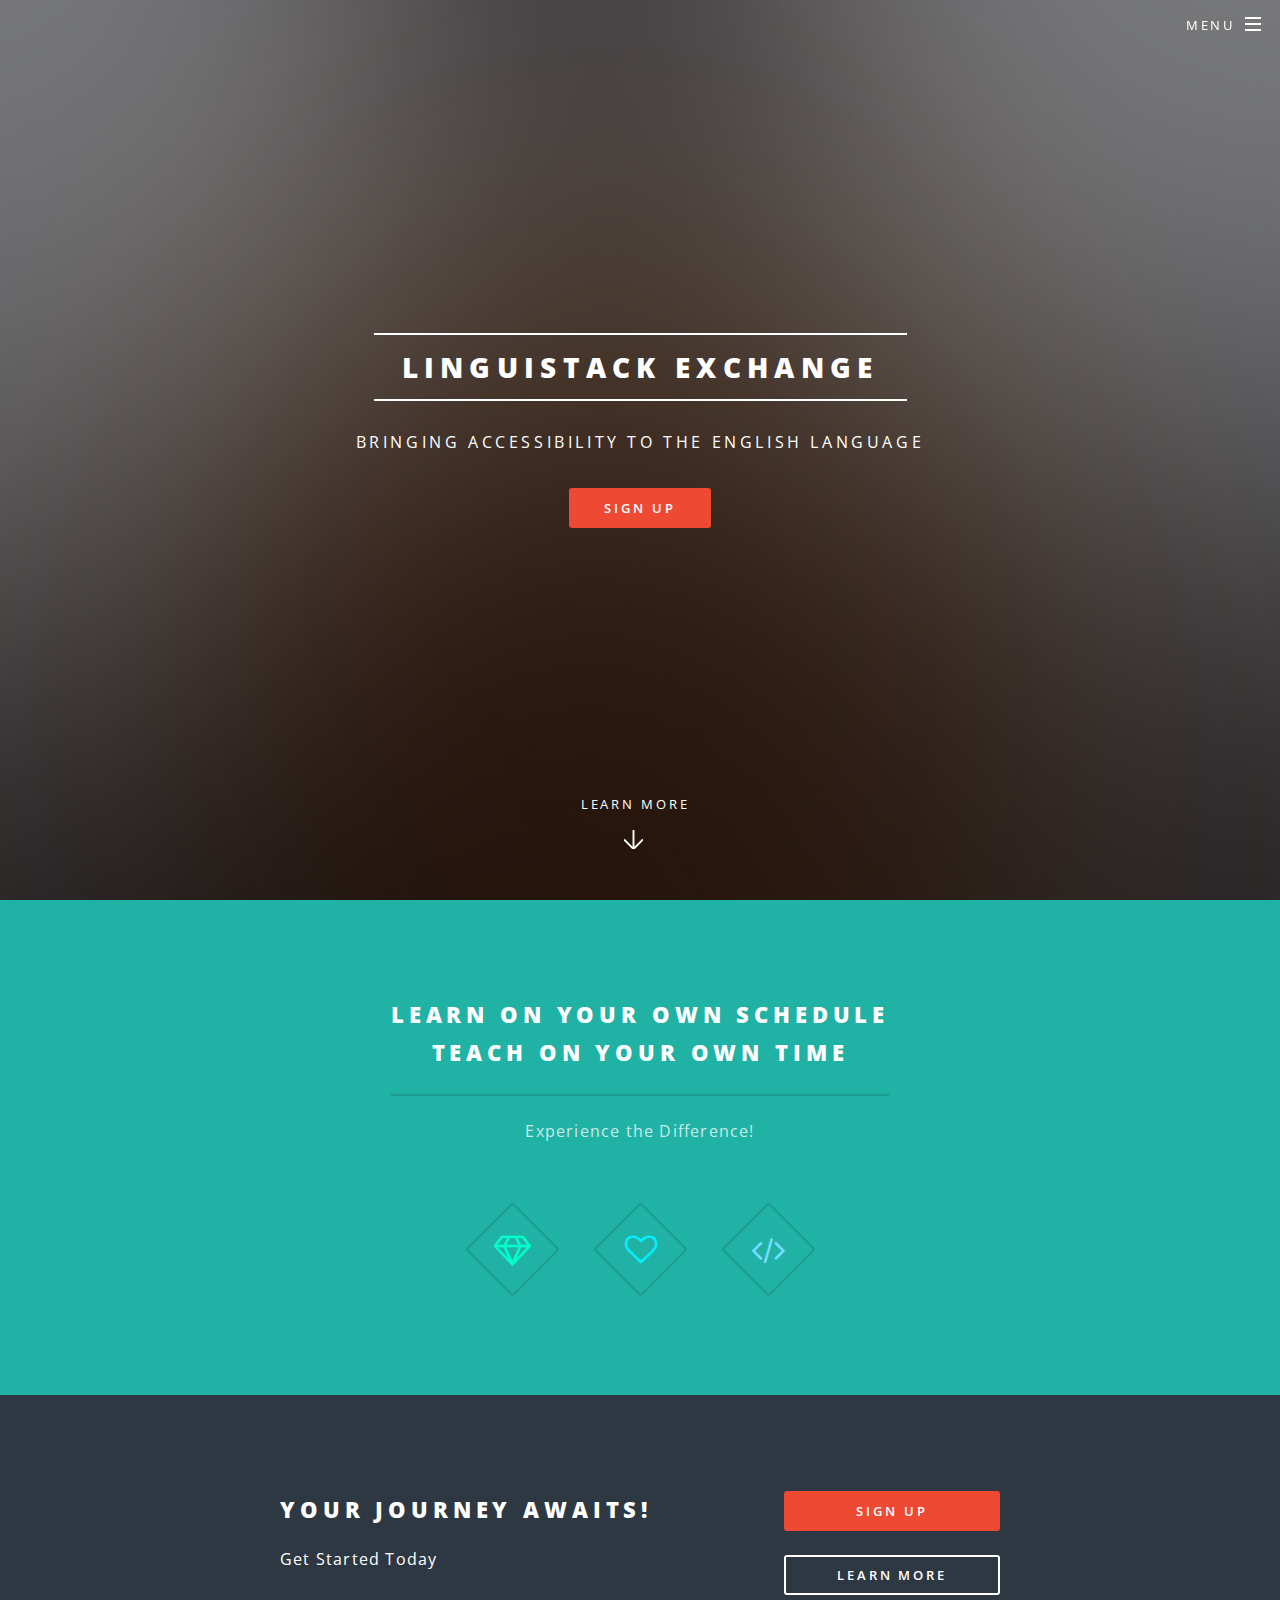
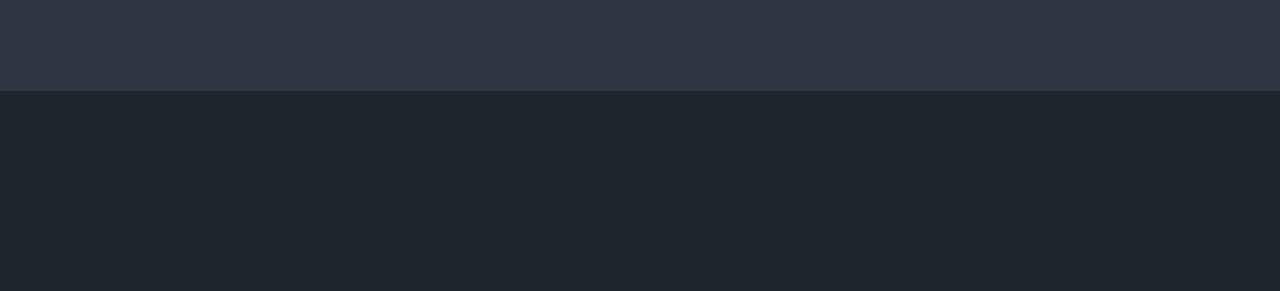
==== index.html @ 25d8481c "edits to pages and slogan added" ====
<!DOCTYPE HTML>
<!--
	Spectral by HTML5 UP
	html5up.net | @ajlkn
	Free for personal and commercial use under the CCA 3.0 license (html5up.net/license)
-->
<html>
	<head>
		<title>LinguiStack Exchange</title>
		<meta charset="utf-8" />
		<meta name="viewport" content="width=device-width, initial-scale=1" />
		<!--[if lte IE 8]><script src="assets/js/ie/html5shiv.js"></script><![endif]-->
		<link rel="stylesheet" href="assets/css/main.css" />
		<!--[if lte IE 8]><link rel="stylesheet" href="assets/css/ie8.css" /><![endif]-->
		<!--[if lte IE 9]><link rel="stylesheet" href="assets/css/ie9.css" /><![endif]-->
	</head>
	<body class="landing">

		<!-- Page Wrapper -->
			<div id="page-wrapper">

				<!-- Header -->
					<header id="header" class="alt">
						<h1><a href="index.html">LinguiStack Exchange</a></h1>
						<nav id="nav">
							<ul>
								<li class="special">
									<a href="#menu" class="menuToggle"><span>Menu</span></a>
									<div id="menu">
										<ul>
											<li><a href="index.html">Home</a></li>
											<li><a href="generic.html">About Us</a></li>
											<li><a href="#">Sign Up</a></li>
											<li><a href="#">Log In</a></li>
										</ul>
									</div>
								</li>
							</ul>
						</nav>
					</header>

				<!-- Banner -->
					<section id="banner">
						<div class="inner">
							<h2>LinguiStack Exchange</h2>
							<p>Bringing Accessibility to the English Language</p>
							<ul class="actions">
								<li><a href="#" class="button special">Sign Up</a></li>
							</ul>
						</div>
						<a href="generic.html" class="more scrolly">Learn More</a>
					</section>

				<!-- One -->
					<section id="one" class="wrapper style1 special">
						<div class="inner">
							<header class="major">
								<h2>Learn On Your Own Schedule <br />
								Teach On Your Own Time</h2>
								<p>Experience the Difference!</p>
							</header>
							<ul class="icons major">
								<li><span class="icon fa-diamond major style1"><span class="label">Learn On Your Own Time</span></span></li>
								<li><span class="icon fa-heart-o major style2"><span class="label">Teach On Your Own Time</span></span></li>
								<li><span class="icon fa-code major style3"><span class="label">Name Your Price</span></span></li>
							</ul>
						</div>
					</section>

				<!-- Two -->
				<!--	<section id="two" class="wrapper alt style2">
						<section class="spotlight">
							<div class="image"><img src="images/pic01.jpg" alt="" /></div><div class="content">
								<h2>Magna primis lobortis<br />
								sed ullamcorper</h2>
								<p>Aliquam ut ex ut augue consectetur interdum. Donec hendrerit imperdiet. Mauris eleifend fringilla nullam aenean mi ligula.</p>
							</div>
						</section>
						<section class="spotlight">
							<div class="image"><img src="images/pic02.jpg" alt="" /></div><div class="content">
								<h2>Tortor dolore feugiat<br />
								elementum magna</h2>
								<p>Aliquam ut ex ut augue consectetur interdum. Donec hendrerit imperdiet. Mauris eleifend fringilla nullam aenean mi ligula.</p>
							</div>
						</section>
						<section class="spotlight">
							<div class="image"><img src="images/pic03.jpg" alt="" /></div><div class="content">
								<h2>Augue eleifend aliquet<br />
								sed condimentum</h2>
								<p>Aliquam ut ex ut augue consectetur interdum. Donec hendrerit imperdiet. Mauris eleifend fringilla nullam aenean mi ligula.</p>
							</div>
						</section>
					</section>

				<!-- Three
					<section id="three" class="wrapper style3 special">
						<div class="inner">
							<header class="major">
								<h2>Accumsan mus tortor nunc aliquet</h2>
								<p>Aliquam ut ex ut augue consectetur interdum. Donec amet imperdiet eleifend<br />
								fringilla tincidunt. Nullam dui leo Aenean mi ligula, rhoncus ullamcorper.</p>
							</header>
							<ul class="features">
								<li class="icon fa-paper-plane-o">
									<h3>Arcu accumsan</h3>
									<p>Augue consectetur sed interdum imperdiet et ipsum. Mauris lorem tincidunt nullam amet leo Aenean ligula consequat consequat.</p>
								</li>
								<li class="icon fa-laptop">
									<h3>Ac Augue Eget</h3>
									<p>Augue consectetur sed interdum imperdiet et ipsum. Mauris lorem tincidunt nullam amet leo Aenean ligula consequat consequat.</p>
								</li>
								<li class="icon fa-code">
									<h3>Mus Scelerisque</h3>
									<p>Augue consectetur sed interdum imperdiet et ipsum. Mauris lorem tincidunt nullam amet leo Aenean ligula consequat consequat.</p>
								</li>
								<li class="icon fa-headphones">
									<h3>Mauris Imperdiet</h3>
									<p>Augue consectetur sed interdum imperdiet et ipsum. Mauris lorem tincidunt nullam amet leo Aenean ligula consequat consequat.</p>
								</li>
								<li class="icon fa-heart-o">
									<h3>Aenean Primis</h3>
									<p>Augue consectetur sed interdum imperdiet et ipsum. Mauris lorem tincidunt nullam amet leo Aenean ligula consequat consequat.</p>
								</li>
								<li class="icon fa-flag-o">
									<h3>Tortor Ut</h3>
									<p>Augue consectetur sed interdum imperdiet et ipsum. Mauris lorem tincidunt nullam amet leo Aenean ligula consequat consequat.</p>
								</li>
							</ul>
						</div>
					</section>

				CTA -->
					<section id="cta" class="wrapper style4">
						<div class="inner">
							<header>
								<h2>Your Journey Awaits!</h2>
								<p>Get Started Today</p>
							</header>
							<ul class="actions vertical">
								<li><a href="#" class="button fit special">Sign Up</a></li>
								<li><a href="generic.html" class="button fit">Learn More</a></li>
							</ul>
						</div>
					</section>

				<!-- Footer -->
					<footer id="footer">
						<ul class="icons">
						</ul>
					</footer>

			</div>

		<!-- Scripts -->
			<script src="assets/js/jquery.min.js"></script>
			<script src="assets/js/jquery.scrollex.min.js"></script>
			<script src="assets/js/jquery.scrolly.min.js"></script>
			<script src="assets/js/skel.min.js"></script>
			<script src="assets/js/util.js"></script>
			<!--[if lte IE 8]><script src="assets/js/ie/respond.min.js"></script><![endif]-->
			<script src="assets/js/main.js"></script>

	</body>
</html>
---- assets/css/main.css ----
@import url(font-awesome.min.css);
@import url("http://fonts.googleapis.com/css?family=Open+Sans:400,400italic,600,600italic,800,800italic");

/*
	Spectral by HTML5 UP
	html5up.net | @ajlkn
	Free for personal and commercial use under the CCA 3.0 license (html5up.net/license)
*/

/* Reset */

	html, body, div, span, applet, object, iframe, h1, h2, h3, h4, h5, h6, p, blockquote, pre, a, abbr, acronym, address, big, cite, code, del, dfn, em, img, ins, kbd, q, s, samp, small, strike, strong, sub, sup, tt, var, b, u, i, center, dl, dt, dd, ol, ul, li, fieldset, form, label, legend, table, caption, tbody, tfoot, thead, tr, th, td, article, aside, canvas, details, embed, figure, figcaption, footer, header, hgroup, menu, nav, output, ruby, section, summary, time, mark, audio, video {
		margin: 0;
		padding: 0;
		border: 0;
		font-size: 100%;
		font: inherit;
		vertical-align: baseline;
	}

	article, aside, details, figcaption, figure, footer, header, hgroup, menu, nav, section {
		display: block;
	}

	body {
		line-height: 1;
	}

	ol, ul {
		list-style: none;
	}

	blockquote, q {
		quotes: none;
	}

	blockquote:before, blockquote:after, q:before, q:after {
		content: '';
		content: none;
	}

	table {
		border-collapse: collapse;
		border-spacing: 0;
	}

	body {
		-webkit-text-size-adjust: none;
	}

/* Box Model */

	*, *:before, *:after {
		-moz-box-sizing: border-box;
		-webkit-box-sizing: border-box;
		box-sizing: border-box;
	}

/* Grid */

	.row {
		border-bottom: solid 1px transparent;
		-moz-box-sizing: border-box;
		-webkit-box-sizing: border-box;
		box-sizing: border-box;
	}

	.row > * {
		float: left;
		-moz-box-sizing: border-box;
		-webkit-box-sizing: border-box;
		box-sizing: border-box;
	}

	.row:after, .row:before {
		content: '';
		display: block;
		clear: both;
		height: 0;
	}

	.row.uniform > * > :first-child {
		margin-top: 0;
	}

	.row.uniform > * > :last-child {
		margin-bottom: 0;
	}

	.row.\30 \25 > * {
		padding: 0 0 0 0em;
	}

	.row.\30 \25 {
		margin: 0 0 -1px 0em;
	}

	.row.uniform.\30 \25 > * {
		padding: 0em 0 0 0em;
	}

	.row.uniform.\30 \25 {
		margin: 0em 0 -1px 0em;
	}

	.row > * {
		padding: 0 0 0 1.5em;
	}

	.row {
		margin: 0 0 -1px -1.5em;
	}

	.row.uniform > * {
		padding: 1.5em 0 0 1.5em;
	}

	.row.uniform {
		margin: -1.5em 0 -1px -1.5em;
	}

	.row.\32 00\25 > * {
		padding: 0 0 0 3em;
	}

	.row.\32 00\25 {
		margin: 0 0 -1px -3em;
	}

	.row.uniform.\32 00\25 > * {
		padding: 3em 0 0 3em;
	}

	.row.uniform.\32 00\25 {
		margin: -3em 0 -1px -3em;
	}

	.row.\31 50\25 > * {
		padding: 0 0 0 2.25em;
	}

	.row.\31 50\25 {
		margin: 0 0 -1px -2.25em;
	}

	.row.uniform.\31 50\25 > * {
		padding: 2.25em 0 0 2.25em;
	}

	.row.uniform.\31 50\25 {
		margin: -2.25em 0 -1px -2.25em;
	}

	.row.\35 0\25 > * {
		padding: 0 0 0 0.75em;
	}

	.row.\35 0\25 {
		margin: 0 0 -1px -0.75em;
	}

	.row.uniform.\35 0\25 > * {
		padding: 0.75em 0 0 0.75em;
	}

	.row.uniform.\35 0\25 {
		margin: -0.75em 0 -1px -0.75em;
	}

	.row.\32 5\25 > * {
		padding: 0 0 0 0.375em;
	}

	.row.\32 5\25 {
		margin: 0 0 -1px -0.375em;
	}

	.row.uniform.\32 5\25 > * {
		padding: 0.375em 0 0 0.375em;
	}

	.row.uniform.\32 5\25 {
		margin: -0.375em 0 -1px -0.375em;
	}

	.\31 2u, .\31 2u\24 {
		width: 100%;
		clear: none;
		margin-left: 0;
	}

	.\31 1u, .\31 1u\24 {
		width: 91.6666666667%;
		clear: none;
		margin-left: 0;
	}

	.\31 0u, .\31 0u\24 {
		width: 83.3333333333%;
		clear: none;
		margin-left: 0;
	}

	.\39 u, .\39 u\24 {
		width: 75%;
		clear: none;
		margin-left: 0;
	}

	.\38 u, .\38 u\24 {
		width: 66.6666666667%;
		clear: none;
		margin-left: 0;
	}

	.\37 u, .\37 u\24 {
		width: 58.3333333333%;
		clear: none;
		margin-left: 0;
	}

	.\36 u, .\36 u\24 {
		width: 50%;
		clear: none;
		margin-left: 0;
	}

	.\35 u, .\35 u\24 {
		width: 41.6666666667%;
		clear: none;
		margin-left: 0;
	}

	.\34 u, .\34 u\24 {
		width: 33.3333333333%;
		clear: none;
		margin-left: 0;
	}

	.\33 u, .\33 u\24 {
		width: 25%;
		clear: none;
		margin-left: 0;
	}

	.\32 u, .\32 u\24 {
		width: 16.6666666667%;
		clear: none;
		margin-left: 0;
	}

	.\31 u, .\31 u\24 {
		width: 8.3333333333%;
		clear: none;
		margin-left: 0;
	}

	.\31 2u\24 + *,
	.\31 1u\24 + *,
	.\31 0u\24 + *,
	.\39 u\24 + *,
	.\38 u\24 + *,
	.\37 u\24 + *,
	.\36 u\24 + *,
	.\35 u\24 + *,
	.\34 u\24 + *,
	.\33 u\24 + *,
	.\32 u\24 + *,
	.\31 u\24 + * {
		clear: left;
	}

	.\-11u {
		margin-left: 91.66667%;
	}

	.\-10u {
		margin-left: 83.33333%;
	}

	.\-9u {
		margin-left: 75%;
	}

	.\-8u {
		margin-left: 66.66667%;
	}

	.\-7u {
		margin-left: 58.33333%;
	}

	.\-6u {
		margin-left: 50%;
	}

	.\-5u {
		margin-left: 41.66667%;
	}

	.\-4u {
		margin-left: 33.33333%;
	}

	.\-3u {
		margin-left: 25%;
	}

	.\-2u {
		margin-left: 16.66667%;
	}

	.\-1u {
		margin-left: 8.33333%;
	}

	@media screen and (max-width: 1680px) {

		.row > * {
			padding: 0 0 0 1.5em;
		}

		.row {
			margin: 0 0 -1px -1.5em;
		}

		.row.uniform > * {
			padding: 1.5em 0 0 1.5em;
		}

		.row.uniform {
			margin: -1.5em 0 -1px -1.5em;
		}

		.row.\32 00\25 > * {
			padding: 0 0 0 3em;
		}

		.row.\32 00\25 {
			margin: 0 0 -1px -3em;
		}

		.row.uniform.\32 00\25 > * {
			padding: 3em 0 0 3em;
		}

		.row.uniform.\32 00\25 {
			margin: -3em 0 -1px -3em;
		}

		.row.\31 50\25 > * {
			padding: 0 0 0 2.25em;
		}

		.row.\31 50\25 {
			margin: 0 0 -1px -2.25em;
		}

		.row.uniform.\31 50\25 > * {
			padding: 2.25em 0 0 2.25em;
		}

		.row.uniform.\31 50\25 {
			margin: -2.25em 0 -1px -2.25em;
		}

		.row.\35 0\25 > * {
			padding: 0 0 0 0.75em;
		}

		.row.\35 0\25 {
			margin: 0 0 -1px -0.75em;
		}

		.row.uniform.\35 0\25 > * {
			padding: 0.75em 0 0 0.75em;
		}

		.row.uniform.\35 0\25 {
			margin: -0.75em 0 -1px -0.75em;
		}

		.row.\32 5\25 > * {
			padding: 0 0 0 0.375em;
		}

		.row.\32 5\25 {
			margin: 0 0 -1px -0.375em;
		}

		.row.uniform.\32 5\25 > * {
			padding: 0.375em 0 0 0.375em;
		}

		.row.uniform.\32 5\25 {
			margin: -0.375em 0 -1px -0.375em;
		}

		.\31 2u\28xlarge\29, .\31 2u\24\28xlarge\29 {
			width: 100%;
			clear: none;
			margin-left: 0;
		}

		.\31 1u\28xlarge\29, .\31 1u\24\28xlarge\29 {
			width: 91.6666666667%;
			clear: none;
			margin-left: 0;
		}

		.\31 0u\28xlarge\29, .\31 0u\24\28xlarge\29 {
			width: 83.3333333333%;
			clear: none;
			margin-left: 0;
		}

		.\39 u\28xlarge\29, .\39 u\24\28xlarge\29 {
			width: 75%;
			clear: none;
			margin-left: 0;
		}

		.\38 u\28xlarge\29, .\38 u\24\28xlarge\29 {
			width: 66.6666666667%;
			clear: none;
			margin-left: 0;
		}

		.\37 u\28xlarge\29, .\37 u\24\28xlarge\29 {
			width: 58.3333333333%;
			clear: none;
			margin-left: 0;
		}

		.\36 u\28xlarge\29, .\36 u\24\28xlarge\29 {
			width: 50%;
			clear: none;
			margin-left: 0;
		}

		.\35 u\28xlarge\29, .\35 u\24\28xlarge\29 {
			width: 41.6666666667%;
			clear: none;
			margin-left: 0;
		}

		.\34 u\28xlarge\29, .\34 u\24\28xlarge\29 {
			width: 33.3333333333%;
			clear: none;
			margin-left: 0;
		}

		.\33 u\28xlarge\29, .\33 u\24\28xlarge\29 {
			width: 25%;
			clear: none;
			margin-left: 0;
		}

		.\32 u\28xlarge\29, .\32 u\24\28xlarge\29 {
			width: 16.6666666667%;
			clear: none;
			margin-left: 0;
		}

		.\31 u\28xlarge\29, .\31 u\24\28xlarge\29 {
			width: 8.3333333333%;
			clear: none;
			margin-left: 0;
		}

		.\31 2u\24\28xlarge\29 + *,
		.\31 1u\24\28xlarge\29 + *,
		.\31 0u\24\28xlarge\29 + *,
		.\39 u\24\28xlarge\29 + *,
		.\38 u\24\28xlarge\29 + *,
		.\37 u\24\28xlarge\29 + *,
		.\36 u\24\28xlarge\29 + *,
		.\35 u\24\28xlarge\29 + *,
		.\34 u\24\28xlarge\29 + *,
		.\33 u\24\28xlarge\29 + *,
		.\32 u\24\28xlarge\29 + *,
		.\31 u\24\28xlarge\29 + * {
			clear: left;
		}

		.\-11u\28xlarge\29 {
			margin-left: 91.66667%;
		}

		.\-10u\28xlarge\29 {
			margin-left: 83.33333%;
		}

		.\-9u\28xlarge\29 {
			margin-left: 75%;
		}

		.\-8u\28xlarge\29 {
			margin-left: 66.66667%;
		}

		.\-7u\28xlarge\29 {
			margin-left: 58.33333%;
		}

		.\-6u\28xlarge\29 {
			margin-left: 50%;
		}

		.\-5u\28xlarge\29 {
			margin-left: 41.66667%;
		}

		.\-4u\28xlarge\29 {
			margin-left: 33.33333%;
		}

		.\-3u\28xlarge\29 {
			margin-left: 25%;
		}

		.\-2u\28xlarge\29 {
			margin-left: 16.66667%;
		}

		.\-1u\28xlarge\29 {
			margin-left: 8.33333%;
		}

	}

	@media screen and (max-width: 1280px) {

		.row > * {
			padding: 0 0 0 1.5em;
		}

		.row {
			margin: 0 0 -1px -1.5em;
		}

		.row.uniform > * {
			padding: 1.5em 0 0 1.5em;
		}

		.row.uniform {
			margin: -1.5em 0 -1px -1.5em;
		}

		.row.\32 00\25 > * {
			padding: 0 0 0 3em;
		}

		.row.\32 00\25 {
			margin: 0 0 -1px -3em;
		}

		.row.uniform.\32 00\25 > * {
			padding: 3em 0 0 3em;
		}

		.row.uniform.\32 00\25 {
			margin: -3em 0 -1px -3em;
		}

		.row.\31 50\25 > * {
			padding: 0 0 0 2.25em;
		}

		.row.\31 50\25 {
			margin: 0 0 -1px -2.25em;
		}

		.row.uniform.\31 50\25 > * {
			padding: 2.25em 0 0 2.25em;
		}

		.row.uniform.\31 50\25 {
			margin: -2.25em 0 -1px -2.25em;
		}

		.row.\35 0\25 > * {
			padding: 0 0 0 0.75em;
		}

		.row.\35 0\25 {
			margin: 0 0 -1px -0.75em;
		}

		.row.uniform.\35 0\25 > * {
			padding: 0.75em 0 0 0.75em;
		}

		.row.uniform.\35 0\25 {
			margin: -0.75em 0 -1px -0.75em;
		}

		.row.\32 5\25 > * {
			padding: 0 0 0 0.375em;
		}

		.row.\32 5\25 {
			margin: 0 0 -1px -0.375em;
		}

		.row.uniform.\32 5\25 > * {
			padding: 0.375em 0 0 0.375em;
		}

		.row.uniform.\32 5\25 {
			margin: -0.375em 0 -1px -0.375em;
		}

		.\31 2u\28large\29, .\31 2u\24\28large\29 {
			width: 100%;
			clear: none;
			margin-left: 0;
		}

		.\31 1u\28large\29, .\31 1u\24\28large\29 {
			width: 91.6666666667%;
			clear: none;
			margin-left: 0;
		}

		.\31 0u\28large\29, .\31 0u\24\28large\29 {
			width: 83.3333333333%;
			clear: none;
			margin-left: 0;
		}

		.\39 u\28large\29, .\39 u\24\28large\29 {
			width: 75%;
			clear: none;
			margin-left: 0;
		}

		.\38 u\28large\29, .\38 u\24\28large\29 {
			width: 66.6666666667%;
			clear: none;
			margin-left: 0;
		}

		.\37 u\28large\29, .\37 u\24\28large\29 {
			width: 58.3333333333%;
			clear: none;
			margin-left: 0;
		}

		.\36 u\28large\29, .\36 u\24\28large\29 {
			width: 50%;
			clear: none;
			margin-left: 0;
		}

		.\35 u\28large\29, .\35 u\24\28large\29 {
			width: 41.6666666667%;
			clear: none;
			margin-left: 0;
		}

		.\34 u\28large\29, .\34 u\24\28large\29 {
			width: 33.3333333333%;
			clear: none;
			margin-left: 0;
		}

		.\33 u\28large\29, .\33 u\24\28large\29 {
			width: 25%;
			clear: none;
			margin-left: 0;
		}

		.\32 u\28large\29, .\32 u\24\28large\29 {
			width: 16.6666666667%;
			clear: none;
			margin-left: 0;
		}

		.\31 u\28large\29, .\31 u\24\28large\29 {
			width: 8.3333333333%;
			clear: none;
			margin-left: 0;
		}

		.\31 2u\24\28large\29 + *,
		.\31 1u\24\28large\29 + *,
		.\31 0u\24\28large\29 + *,
		.\39 u\24\28large\29 + *,
		.\38 u\24\28large\29 + *,
		.\37 u\24\28large\29 + *,
		.\36 u\24\28large\29 + *,
		.\35 u\24\28large\29 + *,
		.\34 u\24\28large\29 + *,
		.\33 u\24\28large\29 + *,
		.\32 u\24\28large\29 + *,
		.\31 u\24\28large\29 + * {
			clear: left;
		}

		.\-11u\28large\29 {
			margin-left: 91.66667%;
		}

		.\-10u\28large\29 {
			margin-left: 83.33333%;
		}

		.\-9u\28large\29 {
			margin-left: 75%;
		}

		.\-8u\28large\29 {
			margin-left: 66.66667%;
		}

		.\-7u\28large\29 {
			margin-left: 58.33333%;
		}

		.\-6u\28large\29 {
			margin-left: 50%;
		}

		.\-5u\28large\29 {
			margin-left: 41.66667%;
		}

		.\-4u\28large\29 {
			margin-left: 33.33333%;
		}

		.\-3u\28large\29 {
			margin-left: 25%;
		}

		.\-2u\28large\29 {
			margin-left: 16.66667%;
		}

		.\-1u\28large\29 {
			margin-left: 8.33333%;
		}

	}

	@media screen and (max-width: 980px) {

		.row > * {
			padding: 0 0 0 1.5em;
		}

		.row {
			margin: 0 0 -1px -1.5em;
		}

		.row.uniform > * {
			padding: 1.5em 0 0 1.5em;
		}

		.row.uniform {
			margin: -1.5em 0 -1px -1.5em;
		}

		.row.\32 00\25 > * {
			padding: 0 0 0 3em;
		}

		.row.\32 00\25 {
			margin: 0 0 -1px -3em;
		}

		.row.uniform.\32 00\25 > * {
			padding: 3em 0 0 3em;
		}

		.row.uniform.\32 00\25 {
			margin: -3em 0 -1px -3em;
		}

		.row.\31 50\25 > * {
			padding: 0 0 0 2.25em;
		}

		.row.\31 50\25 {
			margin: 0 0 -1px -2.25em;
		}

		.row.uniform.\31 50\25 > * {
			padding: 2.25em 0 0 2.25em;
		}

		.row.uniform.\31 50\25 {
			margin: -2.25em 0 -1px -2.25em;
		}

		.row.\35 0\25 > * {
			padding: 0 0 0 0.75em;
		}

		.row.\35 0\25 {
			margin: 0 0 -1px -0.75em;
		}

		.row.uniform.\35 0\25 > * {
			padding: 0.75em 0 0 0.75em;
		}

		.row.uniform.\35 0\25 {
			margin: -0.75em 0 -1px -0.75em;
		}

		.row.\32 5\25 > * {
			padding: 0 0 0 0.375em;
		}

		.row.\32 5\25 {
			margin: 0 0 -1px -0.375em;
		}

		.row.uniform.\32 5\25 > * {
			padding: 0.375em 0 0 0.375em;
		}

		.row.uniform.\32 5\25 {
			margin: -0.375em 0 -1px -0.375em;
		}

		.\31 2u\28medium\29, .\31 2u\24\28medium\29 {
			width: 100%;
			clear: none;
			margin-left: 0;
		}

		.\31 1u\28medium\29, .\31 1u\24\28medium\29 {
			width: 91.6666666667%;
			clear: none;
			margin-left: 0;
		}

		.\31 0u\28medium\29, .\31 0u\24\28medium\29 {
			width: 83.3333333333%;
			clear: none;
			margin-left: 0;
		}

		.\39 u\28medium\29, .\39 u\24\28medium\29 {
			width: 75%;
			clear: none;
			margin-left: 0;
		}

		.\38 u\28medium\29, .\38 u\24\28medium\29 {
			width: 66.6666666667%;
			clear: none;
			margin-left: 0;
		}

		.\37 u\28medium\29, .\37 u\24\28medium\29 {
			width: 58.3333333333%;
			clear: none;
			margin-left: 0;
		}

		.\36 u\28medium\29, .\36 u\24\28medium\29 {
			width: 50%;
			clear: none;
			margin-left: 0;
		}

		.\35 u\28medium\29, .\35 u\24\28medium\29 {
			width: 41.6666666667%;
			clear: none;
			margin-left: 0;
		}

		.\34 u\28medium\29, .\34 u\24\28medium\29 {
			width: 33.3333333333%;
			clear: none;
			margin-left: 0;
		}

		.\33 u\28medium\29, .\33 u\24\28medium\29 {
			width: 25%;
			clear: none;
			margin-left: 0;
		}

		.\32 u\28medium\29, .\32 u\24\28medium\29 {
			width: 16.6666666667%;
			clear: none;
			margin-left: 0;
		}

		.\31 u\28medium\29, .\31 u\24\28medium\29 {
			width: 8.3333333333%;
			clear: none;
			margin-left: 0;
		}

		.\31 2u\24\28medium\29 + *,
		.\31 1u\24\28medium\29 + *,
		.\31 0u\24\28medium\29 + *,
		.\39 u\24\28medium\29 + *,
		.\38 u\24\28medium\29 + *,
		.\37 u\24\28medium\29 + *,
		.\36 u\24\28medium\29 + *,
		.\35 u\24\28medium\29 + *,
		.\34 u\24\28medium\29 + *,
		.\33 u\24\28medium\29 + *,
		.\32 u\24\28medium\29 + *,
		.\31 u\24\28medium\29 + * {
			clear: left;
		}

		.\-11u\28medium\29 {
			margin-left: 91.66667%;
		}

		.\-10u\28medium\29 {
			margin-left: 83.33333%;
		}

		.\-9u\28medium\29 {
			margin-left: 75%;
		}

		.\-8u\28medium\29 {
			margin-left: 66.66667%;
		}

		.\-7u\28medium\29 {
			margin-left: 58.33333%;
		}

		.\-6u\28medium\29 {
			margin-left: 50%;
		}

		.\-5u\28medium\29 {
			margin-left: 41.66667%;
		}

		.\-4u\28medium\29 {
			margin-left: 33.33333%;
		}

		.\-3u\28medium\29 {
			margin-left: 25%;
		}

		.\-2u\28medium\29 {
			margin-left: 16.66667%;
		}

		.\-1u\28medium\29 {
			margin-left: 8.33333%;
		}

	}

	@media screen and (max-width: 736px) {

		.row > * {
			padding: 0 0 0 1.5em;
		}

		.row {
			margin: 0 0 -1px -1.5em;
		}

		.row.uniform > * {
			padding: 1.5em 0 0 1.5em;
		}

		.row.uniform {
			margin: -1.5em 0 -1px -1.5em;
		}

		.row.\32 00\25 > * {
			padding: 0 0 0 3em;
		}

		.row.\32 00\25 {
			margin: 0 0 -1px -3em;
		}

		.row.uniform.\32 00\25 > * {
			padding: 3em 0 0 3em;
		}

		.row.uniform.\32 00\25 {
			margin: -3em 0 -1px -3em;
		}

		.row.\31 50\25 > * {
			padding: 0 0 0 2.25em;
		}

		.row.\31 50\25 {
			margin: 0 0 -1px -2.25em;
		}

		.row.uniform.\31 50\25 > * {
			padding: 2.25em 0 0 2.25em;
		}

		.row.uniform.\31 50\25 {
			margin: -2.25em 0 -1px -2.25em;
		}

		.row.\35 0\25 > * {
			padding: 0 0 0 0.75em;
		}

		.row.\35 0\25 {
			margin: 0 0 -1px -0.75em;
		}

		.row.uniform.\35 0\25 > * {
			padding: 0.75em 0 0 0.75em;
		}

		.row.uniform.\35 0\25 {
			margin: -0.75em 0 -1px -0.75em;
		}

		.row.\32 5\25 > * {
			padding: 0 0 0 0.375em;
		}

		.row.\32 5\25 {
			margin: 0 0 -1px -0.375em;
		}

		.row.uniform.\32 5\25 > * {
			padding: 0.375em 0 0 0.375em;
		}

		.row.uniform.\32 5\25 {
			margin: -0.375em 0 -1px -0.375em;
		}

		.\31 2u\28small\29, .\31 2u\24\28small\29 {
			width: 100%;
			clear: none;
			margin-left: 0;
		}

		.\31 1u\28small\29, .\31 1u\24\28small\29 {
			width: 91.6666666667%;
			clear: none;
			margin-left: 0;
		}

		.\31 0u\28small\29, .\31 0u\24\28small\29 {
			width: 83.3333333333%;
			clear: none;
			margin-left: 0;
		}

		.\39 u\28small\29, .\39 u\24\28small\29 {
			width: 75%;
			clear: none;
			margin-left: 0;
		}

		.\38 u\28small\29, .\38 u\24\28small\29 {
			width: 66.6666666667%;
			clear: none;
			margin-left: 0;
		}

		.\37 u\28small\29, .\37 u\24\28small\29 {
			width: 58.3333333333%;
			clear: none;
			margin-left: 0;
		}

		.\36 u\28small\29, .\36 u\24\28small\29 {
			width: 50%;
			clear: none;
			margin-left: 0;
		}

		.\35 u\28small\29, .\35 u\24\28small\29 {
			width: 41.6666666667%;
			clear: none;
			margin-left: 0;
		}

		.\34 u\28small\29, .\34 u\24\28small\29 {
			width: 33.3333333333%;
			clear: none;
			margin-left: 0;
		}

		.\33 u\28small\29, .\33 u\24\28small\29 {
			width: 25%;
			clear: none;
			margin-left: 0;
		}

		.\32 u\28small\29, .\32 u\24\28small\29 {
			width: 16.6666666667%;
			clear: none;
			margin-left: 0;
		}

		.\31 u\28small\29, .\31 u\24\28small\29 {
			width: 8.3333333333%;
			clear: none;
			margin-left: 0;
		}

		.\31 2u\24\28small\29 + *,
		.\31 1u\24\28small\29 + *,
		.\31 0u\24\28small\29 + *,
		.\39 u\24\28small\29 + *,
		.\38 u\24\28small\29 + *,
		.\37 u\24\28small\29 + *,
		.\36 u\24\28small\29 + *,
		.\35 u\24\28small\29 + *,
		.\34 u\24\28small\29 + *,
		.\33 u\24\28small\29 + *,
		.\32 u\24\28small\29 + *,
		.\31 u\24\28small\29 + * {
			clear: left;
		}

		.\-11u\28small\29 {
			margin-left: 91.66667%;
		}

		.\-10u\28small\29 {
			margin-left: 83.33333%;
		}

		.\-9u\28small\29 {
			margin-left: 75%;
		}

		.\-8u\28small\29 {
			margin-left: 66.66667%;
		}

		.\-7u\28small\29 {
			margin-left: 58.33333%;
		}

		.\-6u\28small\29 {
			margin-left: 50%;
		}

		.\-5u\28small\29 {
			margin-left: 41.66667%;
		}

		.\-4u\28small\29 {
			margin-left: 33.33333%;
		}

		.\-3u\28small\29 {
			margin-left: 25%;
		}

		.\-2u\28small\29 {
			margin-left: 16.66667%;
		}

		.\-1u\28small\29 {
			margin-left: 8.33333%;
		}

	}

	@media screen and (max-width: 480px) {

		.row > * {
			padding: 0 0 0 1.5em;
		}

		.row {
			margin: 0 0 -1px -1.5em;
		}

		.row.uniform > * {
			padding: 1.5em 0 0 1.5em;
		}

		.row.uniform {
			margin: -1.5em 0 -1px -1.5em;
		}

		.row.\32 00\25 > * {
			padding: 0 0 0 3em;
		}

		.row.\32 00\25 {
			margin: 0 0 -1px -3em;
		}

		.row.uniform.\32 00\25 > * {
			padding: 3em 0 0 3em;
		}

		.row.uniform.\32 00\25 {
			margin: -3em 0 -1px -3em;
		}

		.row.\31 50\25 > * {
			padding: 0 0 0 2.25em;
		}

		.row.\31 50\25 {
			margin: 0 0 -1px -2.25em;
		}

		.row.uniform.\31 50\25 > * {
			padding: 2.25em 0 0 2.25em;
		}

		.row.uniform.\31 50\25 {
			margin: -2.25em 0 -1px -2.25em;
		}

		.row.\35 0\25 > * {
			padding: 0 0 0 0.75em;
		}

		.row.\35 0\25 {
			margin: 0 0 -1px -0.75em;
		}

		.row.uniform.\35 0\25 > * {
			padding: 0.75em 0 0 0.75em;
		}

		.row.uniform.\35 0\25 {
			margin: -0.75em 0 -1px -0.75em;
		}

		.row.\32 5\25 > * {
			padding: 0 0 0 0.375em;
		}

		.row.\32 5\25 {
			margin: 0 0 -1px -0.375em;
		}

		.row.uniform.\32 5\25 > * {
			padding: 0.375em 0 0 0.375em;
		}

		.row.uniform.\32 5\25 {
			margin: -0.375em 0 -1px -0.375em;
		}

		.\31 2u\28xsmall\29, .\31 2u\24\28xsmall\29 {
			width: 100%;
			clear: none;
			margin-left: 0;
		}

		.\31 1u\28xsmall\29, .\31 1u\24\28xsmall\29 {
			width: 91.6666666667%;
			clear: none;
			margin-left: 0;
		}

		.\31 0u\28xsmall\29, .\31 0u\24\28xsmall\29 {
			width: 83.3333333333%;
			clear: none;
			margin-left: 0;
		}

		.\39 u\28xsmall\29, .\39 u\24\28xsmall\29 {
			width: 75%;
			clear: none;
			margin-left: 0;
		}

		.\38 u\28xsmall\29, .\38 u\24\28xsmall\29 {
			width: 66.6666666667%;
			clear: none;
			margin-left: 0;
		}

		.\37 u\28xsmall\29, .\37 u\24\28xsmall\29 {
			width: 58.3333333333%;
			clear: none;
			margin-left: 0;
		}

		.\36 u\28xsmall\29, .\36 u\24\28xsmall\29 {
			width: 50%;
			clear: none;
			margin-left: 0;
		}

		.\35 u\28xsmall\29, .\35 u\24\28xsmall\29 {
			width: 41.6666666667%;
			clear: none;
			margin-left: 0;
		}

		.\34 u\28xsmall\29, .\34 u\24\28xsmall\29 {
			width: 33.3333333333%;
			clear: none;
			margin-left: 0;
		}

		.\33 u\28xsmall\29, .\33 u\24\28xsmall\29 {
			width: 25%;
			clear: none;
			margin-left: 0;
		}

		.\32 u\28xsmall\29, .\32 u\24\28xsmall\29 {
			width: 16.6666666667%;
			clear: none;
			margin-left: 0;
		}

		.\31 u\28xsmall\29, .\31 u\24\28xsmall\29 {
			width: 8.3333333333%;
			clear: none;
			margin-left: 0;
		}

		.\31 2u\24\28xsmall\29 + *,
		.\31 1u\24\28xsmall\29 + *,
		.\31 0u\24\28xsmall\29 + *,
		.\39 u\24\28xsmall\29 + *,
		.\38 u\24\28xsmall\29 + *,
		.\37 u\24\28xsmall\29 + *,
		.\36 u\24\28xsmall\29 + *,
		.\35 u\24\28xsmall\29 + *,
		.\34 u\24\28xsmall\29 + *,
		.\33 u\24\28xsmall\29 + *,
		.\32 u\24\28xsmall\29 + *,
		.\31 u\24\28xsmall\29 + * {
			clear: left;
		}

		.\-11u\28xsmall\29 {
			margin-left: 91.66667%;
		}

		.\-10u\28xsmall\29 {
			margin-left: 83.33333%;
		}

		.\-9u\28xsmall\29 {
			margin-left: 75%;
		}

		.\-8u\28xsmall\29 {
			margin-left: 66.66667%;
		}

		.\-7u\28xsmall\29 {
			margin-left: 58.33333%;
		}

		.\-6u\28xsmall\29 {
			margin-left: 50%;
		}

		.\-5u\28xsmall\29 {
			margin-left: 41.66667%;
		}

		.\-4u\28xsmall\29 {
			margin-left: 33.33333%;
		}

		.\-3u\28xsmall\29 {
			margin-left: 25%;
		}

		.\-2u\28xsmall\29 {
			margin-left: 16.66667%;
		}

		.\-1u\28xsmall\29 {
			margin-left: 8.33333%;
		}

	}

/* Basic */

	@-ms-viewport {
		width: device-width;
	}

	body {
		background: #2e3842;
	}

		body.is-loading *, body.is-loading *:before, body.is-loading *:after {
			-moz-animation: none !important;
			-webkit-animation: none !important;
			-ms-animation: none !important;
			animation: none !important;
			-moz-transition: none !important;
			-webkit-transition: none !important;
			-ms-transition: none !important;
			transition: none !important;
		}

	body, input, select, textarea {
		color: #fff;
		font-family: "Open Sans", Helvetica, sans-serif;
		font-size: 15pt;
		font-weight: 400;
		letter-spacing: 0.075em;
		line-height: 1.65em;
	}

		@media screen and (max-width: 1680px) {

			body, input, select, textarea {
				font-size: 13pt;
			}

		}

		@media screen and (max-width: 1280px) {

			body, input, select, textarea {
				font-size: 12pt;
			}

		}

		@media screen and (max-width: 736px) {

			body, input, select, textarea {
				font-size: 11pt;
				letter-spacing: 0.0375em;
			}

		}

	a {
		-moz-transition: color 0.2s ease, border-bottom-color 0.2s ease;
		-webkit-transition: color 0.2s ease, border-bottom-color 0.2s ease;
		-ms-transition: color 0.2s ease, border-bottom-color 0.2s ease;
		transition: color 0.2s ease, border-bottom-color 0.2s ease;
		border-bottom: dotted 1px;
		color: inherit;
		text-decoration: none;
	}

		a:hover {
			border-bottom-color: transparent;
		}

	strong, b {
		color: #fff;
		font-weight: 600;
	}

	em, i {
		font-style: italic;
	}

	p {
		margin: 0 0 2em 0;
	}

	h1, h2, h3, h4, h5, h6 {
		color: #fff;
		font-weight: 800;
		letter-spacing: 0.225em;
		line-height: 1em;
		margin: 0 0 1em 0;
		text-transform: uppercase;
	}

		h1 a, h2 a, h3 a, h4 a, h5 a, h6 a {
			color: inherit;
			text-decoration: none;
		}

	h2 {
		font-size: 1.35em;
		line-height: 1.75em;
	}

		@media screen and (max-width: 736px) {

			h2 {
				font-size: 1.1em;
				line-height: 1.65em;
			}

		}

	h3 {
		font-size: 1.15em;
		line-height: 1.75em;
	}

		@media screen and (max-width: 736px) {

			h3 {
				font-size: 1em;
				line-height: 1.65em;
			}

		}

	h4 {
		font-size: 1em;
		line-height: 1.5em;
	}

	h5 {
		font-size: 0.8em;
		line-height: 1.5em;
	}

	h6 {
		font-size: 0.7em;
		line-height: 1.5em;
	}

	sub {
		font-size: 0.8em;
		position: relative;
		top: 0.5em;
	}

	sup {
		font-size: 0.8em;
		position: relative;
		top: -0.5em;
	}

	hr {
		border: 0;
		border-bottom: solid 2px #fff;
		margin: 3em 0;
	}

		hr.major {
			margin: 4.5em 0;
		}

	blockquote {
		border-left: solid 4px #fff;
		font-style: italic;
		margin: 0 0 2em 0;
		padding: 0.5em 0 0.5em 2em;
	}

	code {
		background: rgba(144, 144, 144, 0.25);
		border-radius: 3px;
		font-family: "Courier New", monospace;
		font-size: 0.9em;
		letter-spacing: 0;
		margin: 0 0.25em;
		padding: 0.25em 0.65em;
	}

	pre {
		-webkit-overflow-scrolling: touch;
		font-family: "Courier New", monospace;
		font-size: 0.9em;
		margin: 0 0 2em 0;
	}

		pre code {
			display: block;
			line-height: 1.75em;
			padding: 1em 1.5em;
			overflow-x: auto;
		}

	.align-left {
		text-align: left;
	}

	.align-center {
		text-align: center;
	}

	.align-right {
		text-align: right;
	}

/* Section/Article */

	section.special, article.special {
		text-align: center;
	}

	header p {
		color: rgba(255, 255, 255, 0.5);
		position: relative;
		top: -0.25em;
	}

	header h3 + p {
		font-size: 1.1em;
	}

	header h4 + p,
	header h5 + p,
	header h6 + p {
		font-size: 0.9em;
	}

	header.major {
		margin: 0 0 3.5em 0;
	}

		header.major h2, header.major h3, header.major h4, header.major h5, header.major h6 {
			border-bottom: solid 2px #fff;
			display: inline-block;
			padding-bottom: 1em;
			position: relative;
		}

			header.major h2:after, header.major h3:after, header.major h4:after, header.major h5:after, header.major h6:after {
				content: '';
				display: block;
				height: 1px;
			}

		header.major p {
			color: #fff;
			top: 0;
		}

		@media screen and (max-width: 736px) {

			header.major {
				margin: 0 0 2em 0;
			}

		}

	@media screen and (max-width: 980px) {

		header br {
			display: none;
		}

	}

/* Form */

	form {
		margin: 0 0 2em 0;
	}

	label {
		color: #fff;
		display: block;
		font-size: 0.9em;
		font-weight: 600;
		margin: 0 0 1em 0;
	}

	input[type="text"],
	input[type="password"],
	input[type="email"],
	select,
	textarea {
		-moz-appearance: none;
		-webkit-appearance: none;
		-ms-appearance: none;
		appearance: none;
		background: rgba(144, 144, 144, 0.25);
		border-radius: 3px;
		border: none;
		color: inherit;
		display: block;
		outline: 0;
		padding: 0 1em;
		text-decoration: none;
		width: 100%;
	}

		input[type="text"]:invalid,
		input[type="password"]:invalid,
		input[type="email"]:invalid,
		select:invalid,
		textarea:invalid {
			box-shadow: none;
		}

		input[type="text"]:focus,
		input[type="password"]:focus,
		input[type="email"]:focus,
		select:focus,
		textarea:focus {
			box-shadow: 0 0 0 2px #21b2a6;
		}

	.select-wrapper {
		text-decoration: none;
		display: block;
		position: relative;
	}

		.select-wrapper:before {
			-moz-osx-font-smoothing: grayscale;
			-webkit-font-smoothing: antialiased;
			font-family: FontAwesome;
			font-style: normal;
			font-weight: normal;
			text-transform: none !important;
		}

		.select-wrapper:before {
			-moz-pointer-events: none;
			-webkit-pointer-events: none;
			-ms-pointer-events: none;
			pointer-events: none;
			color: #fff;
			content: '\f078';
			display: block;
			height: 2.75em;
			line-height: 2.75em;
			position: absolute;
			right: 0;
			text-align: center;
			top: 0;
			width: 2.75em;
		}

		.select-wrapper select::-ms-expand {
			display: none;
		}

	input[type="text"],
	input[type="password"],
	input[type="email"],
	select {
		height: 2.75em;
	}

	textarea {
		padding: 0.75em 1em;
	}

	input[type="checkbox"],
	input[type="radio"] {
		-moz-appearance: none;
		-webkit-appearance: none;
		-ms-appearance: none;
		appearance: none;
		display: block;
		float: left;
		margin-right: -2em;
		opacity: 0;
		width: 1em;
		z-index: -1;
	}

		input[type="checkbox"] + label,
		input[type="radio"] + label {
			text-decoration: none;
			color: #fff;
			cursor: pointer;
			display: inline-block;
			font-size: 1em;
			font-weight: 400;
			padding-left: 2.4em;
			padding-right: 0.75em;
			position: relative;
		}

			input[type="checkbox"] + label:before,
			input[type="radio"] + label:before {
				-moz-osx-font-smoothing: grayscale;
				-webkit-font-smoothing: antialiased;
				font-family: FontAwesome;
				font-style: normal;
				font-weight: normal;
				text-transform: none !important;
			}

			input[type="checkbox"] + label:before,
			input[type="radio"] + label:before {
				background: rgba(144, 144, 144, 0.25);
				border-radius: 3px;
				content: '';
				display: inline-block;
				height: 1.65em;
				left: 0;
				line-height: 1.58125em;
				position: absolute;
				text-align: center;
				top: 0;
				width: 1.65em;
			}

		input[type="checkbox"]:checked + label:before,
		input[type="radio"]:checked + label:before {
			background: #2e3842;
			color: #fff;
			content: '\f00c';
		}

		input[type="checkbox"]:focus + label:before,
		input[type="radio"]:focus + label:before {
			box-shadow: 0 0 0 2px #21b2a6;
		}

	input[type="checkbox"] + label:before {
		border-radius: 3px;
	}

	input[type="radio"] + label:before {
		border-radius: 100%;
	}

	::-webkit-input-placeholder {
		color: rgba(255, 255, 255, 0.5) !important;
		opacity: 1.0;
	}

	:-moz-placeholder {
		color: rgba(255, 255, 255, 0.5) !important;
		opacity: 1.0;
	}

	::-moz-placeholder {
		color: rgba(255, 255, 255, 0.5) !important;
		opacity: 1.0;
	}

	:-ms-input-placeholder {
		color: rgba(255, 255, 255, 0.5) !important;
		opacity: 1.0;
	}

	.formerize-placeholder {
		color: rgba(255, 255, 255, 0.5) !important;
		opacity: 1.0;
	}

/* Box */

	.box {
		border-radius: 3px;
		border: solid 2px #fff;
		margin-bottom: 2em;
		padding: 1.5em;
	}

		.box > :last-child,
		.box > :last-child > :last-child,
		.box > :last-child > :last-child > :last-child {
			margin-bottom: 0;
		}

		.box.alt {
			border: 0;
			border-radius: 0;
			padding: 0;
		}

/* Icon */

	.icon {
		text-decoration: none;
		border-bottom: none;
		position: relative;
	}

		.icon:before {
			-moz-osx-font-smoothing: grayscale;
			-webkit-font-smoothing: antialiased;
			font-family: FontAwesome;
			font-style: normal;
			font-weight: normal;
			text-transform: none !important;
		}

		.icon > .label {
			display: none;
		}

		.icon.major {
			-moz-transform: rotate(-45deg);
			-webkit-transform: rotate(-45deg);
			-ms-transform: rotate(-45deg);
			transform: rotate(-45deg);
			border-radius: 3px;
			border: solid 2px #fff;
			display: inline-block;
			font-size: 1.35em;
			height: calc(3em + 2px);
			line-height: 3em;
			text-align: center;
			width: calc(3em + 2px);
		}

			.icon.major:before {
				-moz-transform: rotate(45deg);
				-webkit-transform: rotate(45deg);
				-ms-transform: rotate(45deg);
				transform: rotate(45deg);
				display: inline-block;
				font-size: 1.5em;
			}

			@media screen and (max-width: 736px) {

				.icon.major {
					font-size: 1em;
				}

			}

		.icon.style1 {
			color: #00ffcc;
		}

		.icon.style2 {
			color: #00f0ff;
		}

		.icon.style3 {
			color: #76ddff;
		}

/* Image */

	.image {
		border-radius: 3px;
		border: 0;
		display: inline-block;
		position: relative;
	}

		.image img {
			border-radius: 3px;
			display: block;
		}

		.image.left {
			float: left;
			margin: 0 2em 2em 0;
			top: 0.25em;
		}

		.image.right {
			float: right;
			margin: 0 0 2em 2em;
			top: 0.25em;
		}

		.image.left, .image.right {
			max-width: 40%;
		}

			.image.left img, .image.right img {
				width: 100%;
			}

		.image.fit {
			display: block;
			margin: 0 0 2em 0;
			width: 100%;
		}

			.image.fit img {
				width: 100%;
			}

/* List */

	ol {
		list-style: decimal;
		margin: 0 0 2em 0;
		padding-left: 1.25em;
	}

		ol li {
			padding-left: 0.25em;
		}

	ul {
		list-style: disc;
		margin: 0 0 2em 0;
		padding-left: 1em;
	}

		ul li {
			padding-left: 0.5em;
		}

		ul.alt {
			list-style: none;
			padding-left: 0;
		}

			ul.alt li {
				border-top: solid 1px #fff;
				padding: 0.5em 0;
			}

				ul.alt li:first-child {
					border-top: 0;
					padding-top: 0;
				}

		ul.icons {
			cursor: default;
			list-style: none;
			padding-left: 0;
		}

			ul.icons li {
				display: inline-block;
				padding: 0 1em 0 0;
			}

				ul.icons li:last-child {
					padding-right: 0 !important;
				}

			ul.icons.major {
				padding: 1em 0;
			}

				ul.icons.major li {
					padding-right: 3.5em;
				}

					@media screen and (max-width: 736px) {

						ul.icons.major li {
							padding: 0 1em !important;
						}

					}

		ul.actions {
			cursor: default;
			list-style: none;
			padding-left: 0;
		}

			ul.actions li {
				display: inline-block;
				padding: 0 1.5em 0 0;
				vertical-align: middle;
			}

				ul.actions li:last-child {
					padding-right: 0;
				}

			ul.actions.small li {
				padding: 0 0.75em 0 0;
			}

			ul.actions.vertical li {
				display: block;
				padding: 1.5em 0 0 0;
			}

				ul.actions.vertical li:first-child {
					padding-top: 0;
				}

				ul.actions.vertical li > * {
					margin-bottom: 0;
				}

			ul.actions.vertical.small li {
				padding: 0.75em 0 0 0;
			}

				ul.actions.vertical.small li:first-child {
					padding-top: 0;
				}

			ul.actions.fit {
				display: table;
				margin-left: -1.5em;
				padding: 0;
				table-layout: fixed;
				width: calc(100% + 1.5em);
			}

				ul.actions.fit li {
					display: table-cell;
					padding: 0 0 0 1.5em;
				}

					ul.actions.fit li > * {
						margin-bottom: 0;
					}

				ul.actions.fit.small {
					margin-left: -0.75em;
					width: calc(100% + 0.75em);
				}

					ul.actions.fit.small li {
						padding: 0 0 0 0.75em;
					}

			@media screen and (max-width: 736px) {

				ul.actions li {
					display: block;
					padding: 1em 0 0 0;
					text-align: center;
					width: 100%;
				}

					ul.actions li:first-child {
						padding-top: 0;
					}

					ul.actions li > * {
						margin: 0 auto !important;
						max-width: 30em;
						width: 100%;
					}

						ul.actions li > *.icon:before {
							margin-left: -1em;
						}

				ul.actions.small li {
					padding: 0.5em 0 0 0;
				}

					ul.actions.small li:first-child {
						padding-top: 0;
					}

			}

	dl {
		margin: 0 0 2em 0;
	}

/* Table */

	.table-wrapper {
		-webkit-overflow-scrolling: touch;
		overflow-x: auto;
	}

	table {
		margin: 0 0 2em 0;
		width: 100%;
	}

		table tbody tr {
			border: solid 1px #fff;
			border-left: 0;
			border-right: 0;
		}

			table tbody tr:nth-child(2n + 1) {
				background-color: rgba(144, 144, 144, 0.25);
			}

		table td {
			padding: 0.75em 0.75em;
		}

		table th {
			color: #fff;
			font-size: 0.9em;
			font-weight: 600;
			padding: 0 0.75em 0.75em 0.75em;
			text-align: left;
		}

		table thead {
			border-bottom: solid 2px #fff;
		}

		table tfoot {
			border-top: solid 2px #fff;
		}

		table.alt {
			border-collapse: separate;
		}

			table.alt tbody tr td {
				border: solid 1px #fff;
				border-left-width: 0;
				border-top-width: 0;
			}

				table.alt tbody tr td:first-child {
					border-left-width: 1px;
				}

			table.alt tbody tr:first-child td {
				border-top-width: 1px;
			}

			table.alt thead {
				border-bottom: 0;
			}

			table.alt tfoot {
				border-top: 0;
			}

/* Button */

	input[type="submit"],
	input[type="reset"],
	input[type="button"],
	button,
	.button {
		-moz-appearance: none;
		-webkit-appearance: none;
		-ms-appearance: none;
		appearance: none;
		-moz-transition: background-color 0.2s ease-in-out, color 0.2s ease-in-out;
		-webkit-transition: background-color 0.2s ease-in-out, color 0.2s ease-in-out;
		-ms-transition: background-color 0.2s ease-in-out, color 0.2s ease-in-out;
		transition: background-color 0.2s ease-in-out, color 0.2s ease-in-out;
		background-color: transparent;
		border-radius: 3px;
		border: 0;
		box-shadow: inset 0 0 0 2px #fff;
		color: #fff;
		cursor: pointer;
		display: inline-block;
		font-size: 0.8em;
		font-weight: 600;
		height: 3.125em;
		letter-spacing: 0.225em;
		line-height: 3.125em;
		padding: 0 2.75em;
		text-align: center;
		text-decoration: none;
		text-transform: uppercase;
		white-space: nowrap;
		overflow: hidden;
		text-overflow: ellipsis;
	}

		input[type="submit"]:hover,
		input[type="reset"]:hover,
		input[type="button"]:hover,
		button:hover,
		.button:hover {
			background-color: rgba(144, 144, 144, 0.25);
		}

		input[type="submit"]:active,
		input[type="reset"]:active,
		input[type="button"]:active,
		button:active,
		.button:active {
			background-color: rgba(144, 144, 144, 0.5);
		}

		input[type="submit"].icon:before,
		input[type="reset"].icon:before,
		input[type="button"].icon:before,
		button.icon:before,
		.button.icon:before {
			margin-right: 0.5em;
		}

		input[type="submit"].fit,
		input[type="reset"].fit,
		input[type="button"].fit,
		button.fit,
		.button.fit {
			display: block;
			margin: 0 0 1em 0;
			width: 100%;
		}

		input[type="submit"].small,
		input[type="reset"].small,
		input[type="button"].small,
		button.small,
		.button.small {
			font-size: 0.8em;
		}

		input[type="submit"].big,
		input[type="reset"].big,
		input[type="button"].big,
		button.big,
		.button.big {
			font-size: 1.35em;
		}

		input[type="submit"].special,
		input[type="reset"].special,
		input[type="button"].special,
		button.special,
		.button.special {
			background-color: #ed4933;
			box-shadow: none !important;
			color: #ffffff !important;
		}

			input[type="submit"].special:hover,
			input[type="reset"].special:hover,
			input[type="button"].special:hover,
			button.special:hover,
			.button.special:hover {
				background-color: #ef5e4a !important;
			}

			input[type="submit"].special:active,
			input[type="reset"].special:active,
			input[type="button"].special:active,
			button.special:active,
			.button.special:active {
				background-color: #eb341c !important;
			}

		input[type="submit"].disabled, input[type="submit"]:disabled,
		input[type="reset"].disabled,
		input[type="reset"]:disabled,
		input[type="button"].disabled,
		input[type="button"]:disabled,
		button.disabled,
		button:disabled,
		.button.disabled,
		.button:disabled {
			-moz-pointer-events: none;
			-webkit-pointer-events: none;
			-ms-pointer-events: none;
			pointer-events: none;
			opacity: 0.25;
		}

		@media screen and (max-width: 736px) {

			input[type="submit"],
			input[type="reset"],
			input[type="button"],
			button,
			.button {
				height: 3.75em;
				line-height: 3.75em;
			}

		}

/* Features */

	.features {
		display: -moz-flex;
		display: -webkit-flex;
		display: -ms-flex;
		display: flex;
		-moz-flex-wrap: wrap;
		-webkit-flex-wrap: wrap;
		-ms-flex-wrap: wrap;
		flex-wrap: wrap;
		-moz-justify-content: center;
		-webkit-justify-content: center;
		-ms-justify-content: center;
		justify-content: center;
		list-style: none;
		padding: 0;
		width: 100%;
	}

		.features li {
			padding: 4em 4em 2em 6em ;
			display: block;
			position: relative;
			text-align: left;
			width: 50%;
		}

			.features li:nth-child(1) {
				background-color: rgba(0, 0, 0, 0.035);
			}

			.features li:nth-child(2) {
				background-color: rgba(0, 0, 0, 0.07);
			}

			.features li:nth-child(3) {
				background-color: rgba(0, 0, 0, 0.105);
			}

			.features li:nth-child(4) {
				background-color: rgba(0, 0, 0, 0.14);
			}

			.features li:nth-child(5) {
				background-color: rgba(0, 0, 0, 0.175);
			}

			.features li:nth-child(6) {
				background-color: rgba(0, 0, 0, 0.21);
			}

			.features li:nth-child(7) {
				background-color: rgba(0, 0, 0, 0.245);
			}

			.features li:nth-child(8) {
				background-color: rgba(0, 0, 0, 0.28);
			}

			.features li:nth-child(9) {
				background-color: rgba(0, 0, 0, 0.315);
			}

			.features li:nth-child(10) {
				background-color: rgba(0, 0, 0, 0.35);
			}

			.features li:before {
				display: block;
				color: #00ffcc;
				position: absolute;
				left: 1.75em;
				top: 2.75em;
				font-size: 1.5em;
			}

			.features li:nth-child(1) {
				border-top-left-radius: 3px;
			}

			.features li:nth-child(2) {
				border-top-right-radius: 3px;
			}

			.features li:nth-last-child(1) {
				border-bottom-right-radius: 3px;
			}

			.features li:nth-last-child(2) {
				border-bottom-left-radius: 3px;
			}

			@media screen and (max-width: 980px) {

				.features li {
					padding: 3em 2em 1em 2em ;
					text-align: center;
				}

					.features li:before {
						left: 0;
						margin: 0 0 1em 0;
						position: relative;
						top: 0;
					}

			}

			@media screen and (max-width: 736px) {

				.features li {
					padding: 3em 0 1em 0 ;
					background-color: transparent !important;
					border-top: solid 2px #fff;
					width: 100%;
				}

					.features li:first-child {
						border-top: 0;
					}

			}

/* Spotlight */

	.spotlight {
		-moz-align-items: center;
		-webkit-align-items: center;
		-ms-align-items: center;
		align-items: center;
		display: -moz-flex;
		display: -webkit-flex;
		display: -ms-flex;
		display: flex;
	}

		.spotlight .image {
			-moz-order: 1;
			-webkit-order: 1;
			-ms-order: 1;
			order: 1;
			border-radius: 0;
			width: 40%;
		}

			.spotlight .image img {
				border-radius: 0;
				width: 100%;
			}

		.spotlight .content {
			padding: 2em 4em 0.1em 4em ;
			-moz-order: 2;
			-webkit-order: 2;
			-ms-order: 2;
			order: 2;
			max-width: 48em;
			width: 60%;
		}

		.spotlight:nth-child(2n) {
			-moz-flex-direction: row-reverse;
			-webkit-flex-direction: row-reverse;
			-ms-flex-direction: row-reverse;
			flex-direction: row-reverse;
		}

		.spotlight:nth-child(1) {
			background-color: rgba(0, 0, 0, 0.075);
		}

		.spotlight:nth-child(2) {
			background-color: rgba(0, 0, 0, 0.15);
		}

		.spotlight:nth-child(3) {
			background-color: rgba(0, 0, 0, 0.225);
		}

		.spotlight:nth-child(4) {
			background-color: rgba(0, 0, 0, 0.3);
		}

		.spotlight:nth-child(5) {
			background-color: rgba(0, 0, 0, 0.375);
		}

		.spotlight:nth-child(6) {
			background-color: rgba(0, 0, 0, 0.45);
		}

		.spotlight:nth-child(7) {
			background-color: rgba(0, 0, 0, 0.525);
		}

		.spotlight:nth-child(8) {
			background-color: rgba(0, 0, 0, 0.6);
		}

		.spotlight:nth-child(9) {
			background-color: rgba(0, 0, 0, 0.675);
		}

		.spotlight:nth-child(10) {
			background-color: rgba(0, 0, 0, 0.75);
		}

		@media screen and (max-width: 1280px) {

			.spotlight .image {
				width: 45%;
			}

			.spotlight .content {
				width: 55%;
			}

		}

		@media screen and (max-width: 980px) {

			.spotlight {
				display: block;
			}

				.spotlight br {
					display: none;
				}

				.spotlight .image {
					width: 100%;
				}

				.spotlight .content {
					padding: 4em 3em 2em 3em ;
					max-width: none;
					text-align: center;
					width: 100%;
				}

		}

		@media screen and (max-width: 736px) {

			.spotlight .content {
				padding: 3em 2em 1em 2em ;
			}

		}

/* Wrapper */

	.wrapper {
		padding: 6em 0 4em 0 ;
	}

		.wrapper > .inner {
			width: 60em;
			margin: 0 auto;
		}

			@media screen and (max-width: 1280px) {

				.wrapper > .inner {
					width: 90%;
				}

			}

			@media screen and (max-width: 980px) {

				.wrapper > .inner {
					width: 100%;
				}

			}

		.wrapper.alt {
			padding: 0;
		}

		.wrapper.style1 {
			background-color: #21b2a6;
			color: #c7ebe8;
		}

			.wrapper.style1 strong, .wrapper.style1 b {
				color: #ffffff;
			}

			.wrapper.style1 h2, .wrapper.style1 h3, .wrapper.style1 h4, .wrapper.style1 h5, .wrapper.style1 h6 {
				color: #ffffff;
			}

			.wrapper.style1 hr {
				border-color: rgba(0, 0, 0, 0.125);
			}

			.wrapper.style1 blockquote {
				border-color: rgba(0, 0, 0, 0.125);
			}

			.wrapper.style1 code {
				background: rgba(255, 255, 255, 0.075);
			}

			.wrapper.style1 header p {
				color: #a6e0db;
			}

			.wrapper.style1 header.major h2, .wrapper.style1 header.major h3, .wrapper.style1 header.major h4, .wrapper.style1 header.major h5, .wrapper.style1 header.major h6 {
				border-color: rgba(0, 0, 0, 0.125);
			}

			.wrapper.style1 header.major p {
				color: #c7ebe8;
			}

			.wrapper.style1 label {
				color: #ffffff;
			}

			.wrapper.style1 input[type="text"],
			.wrapper.style1 input[type="password"],
			.wrapper.style1 input[type="email"],
			.wrapper.style1 select,
			.wrapper.style1 textarea {
				background: rgba(255, 255, 255, 0.075);
			}

			.wrapper.style1 .select-wrapper:before {
				color: rgba(0, 0, 0, 0.125);
			}

			.wrapper.style1 input[type="checkbox"] + label,
			.wrapper.style1 input[type="radio"] + label {
				color: #c7ebe8;
			}

				.wrapper.style1 input[type="checkbox"] + label:before,
				.wrapper.style1 input[type="radio"] + label:before {
					background: rgba(255, 255, 255, 0.075);
				}

			.wrapper.style1 input[type="checkbox"]:checked + label:before,
			.wrapper.style1 input[type="radio"]:checked + label:before {
				background: #ffffff;
				color: #21b2a6;
			}

			.wrapper.style1 ::-webkit-input-placeholder {
				color: #a6e0db !important;
			}

			.wrapper.style1 :-moz-placeholder {
				color: #a6e0db !important;
			}

			.wrapper.style1 ::-moz-placeholder {
				color: #a6e0db !important;
			}

			.wrapper.style1 :-ms-input-placeholder {
				color: #a6e0db !important;
			}

			.wrapper.style1 .formerize-placeholder {
				color: #a6e0db !important;
			}

			.wrapper.style1 .icon.major {
				border-color: rgba(0, 0, 0, 0.125);
			}

			.wrapper.style1 ul.alt li {
				border-color: rgba(0, 0, 0, 0.125);
			}

			.wrapper.style1 table tbody tr {
				border-color: rgba(0, 0, 0, 0.125);
			}

				.wrapper.style1 table tbody tr:nth-child(2n + 1) {
					background-color: rgba(255, 255, 255, 0.075);
				}

			.wrapper.style1 table th {
				color: #ffffff;
			}

			.wrapper.style1 table thead {
				border-color: rgba(0, 0, 0, 0.125);
			}

			.wrapper.style1 table tfoot {
				border-color: rgba(0, 0, 0, 0.125);
			}

			.wrapper.style1 table.alt tbody tr td {
				border-color: rgba(0, 0, 0, 0.125);
			}

			.wrapper.style1 input[type="submit"],
			.wrapper.style1 input[type="reset"],
			.wrapper.style1 input[type="button"],
			.wrapper.style1 button,
			.wrapper.style1 .button {
				box-shadow: inset 0 0 0 2px rgba(0, 0, 0, 0.125);
				color: #ffffff;
			}

				.wrapper.style1 input[type="submit"]:hover,
				.wrapper.style1 input[type="reset"]:hover,
				.wrapper.style1 input[type="button"]:hover,
				.wrapper.style1 button:hover,
				.wrapper.style1 .button:hover {
					background-color: rgba(255, 255, 255, 0.075);
				}

				.wrapper.style1 input[type="submit"]:active,
				.wrapper.style1 input[type="reset"]:active,
				.wrapper.style1 input[type="button"]:active,
				.wrapper.style1 button:active,
				.wrapper.style1 .button:active {
					background-color: rgba(255, 255, 255, 0.2);
				}

			@media screen and (max-width: 736px) {

				.wrapper.style1 .features li {
					border-top-color: rgba(0, 0, 0, 0.125);
				}

			}

		.wrapper.style2 {
			background-color: #2e3842;
		}

		.wrapper.style3 {
			background-color: #505393;
			color: #d3d4e4;
		}

			.wrapper.style3 strong, .wrapper.style3 b {
				color: #ffffff;
			}

			.wrapper.style3 h2, .wrapper.style3 h3, .wrapper.style3 h4, .wrapper.style3 h5, .wrapper.style3 h6 {
				color: #ffffff;
			}

			.wrapper.style3 hr {
				border-color: rgba(0, 0, 0, 0.125);
			}

			.wrapper.style3 blockquote {
				border-color: rgba(0, 0, 0, 0.125);
			}

			.wrapper.style3 code {
				background: rgba(255, 255, 255, 0.075);
			}

			.wrapper.style3 header p {
				color: #b9bad3;
			}

			.wrapper.style3 header.major h2, .wrapper.style3 header.major h3, .wrapper.style3 header.major h4, .wrapper.style3 header.major h5, .wrapper.style3 header.major h6 {
				border-color: rgba(0, 0, 0, 0.125);
			}

			.wrapper.style3 header.major p {
				color: #d3d4e4;
			}

			.wrapper.style3 label {
				color: #ffffff;
			}

			.wrapper.style3 input[type="text"],
			.wrapper.style3 input[type="password"],
			.wrapper.style3 input[type="email"],
			.wrapper.style3 select,
			.wrapper.style3 textarea {
				background: rgba(255, 255, 255, 0.075);
			}

			.wrapper.style3 .select-wrapper:before {
				color: rgba(0, 0, 0, 0.125);
			}

			.wrapper.style3 input[type="checkbox"] + label,
			.wrapper.style3 input[type="radio"] + label {
				color: #d3d4e4;
			}

				.wrapper.style3 input[type="checkbox"] + label:before,
				.wrapper.style3 input[type="radio"] + label:before {
					background: rgba(255, 255, 255, 0.075);
				}

			.wrapper.style3 input[type="checkbox"]:checked + label:before,
			.wrapper.style3 input[type="radio"]:checked + label:before {
				background: #ffffff;
				color: #505393;
			}

			.wrapper.style3 ::-webkit-input-placeholder {
				color: #b9bad3 !important;
			}

			.wrapper.style3 :-moz-placeholder {
				color: #b9bad3 !important;
			}

			.wrapper.style3 ::-moz-placeholder {
				color: #b9bad3 !important;
			}

			.wrapper.style3 :-ms-input-placeholder {
				color: #b9bad3 !important;
			}

			.wrapper.style3 .formerize-placeholder {
				color: #b9bad3 !important;
			}

			.wrapper.style3 .icon.major {
				border-color: rgba(0, 0, 0, 0.125);
			}

			.wrapper.style3 ul.alt li {
				border-color: rgba(0, 0, 0, 0.125);
			}

			.wrapper.style3 table tbody tr {
				border-color: rgba(0, 0, 0, 0.125);
			}

				.wrapper.style3 table tbody tr:nth-child(2n + 1) {
					background-color: rgba(255, 255, 255, 0.075);
				}

			.wrapper.style3 table th {
				color: #ffffff;
			}

			.wrapper.style3 table thead {
				border-color: rgba(0, 0, 0, 0.125);
			}

			.wrapper.style3 table tfoot {
				border-color: rgba(0, 0, 0, 0.125);
			}

			.wrapper.style3 table.alt tbody tr td {
				border-color: rgba(0, 0, 0, 0.125);
			}

			.wrapper.style3 input[type="submit"],
			.wrapper.style3 input[type="reset"],
			.wrapper.style3 input[type="button"],
			.wrapper.style3 button,
			.wrapper.style3 .button {
				box-shadow: inset 0 0 0 2px rgba(0, 0, 0, 0.125);
				color: #ffffff;
			}

				.wrapper.style3 input[type="submit"]:hover,
				.wrapper.style3 input[type="reset"]:hover,
				.wrapper.style3 input[type="button"]:hover,
				.wrapper.style3 button:hover,
				.wrapper.style3 .button:hover {
					background-color: rgba(255, 255, 255, 0.075);
				}

				.wrapper.style3 input[type="submit"]:active,
				.wrapper.style3 input[type="reset"]:active,
				.wrapper.style3 input[type="button"]:active,
				.wrapper.style3 button:active,
				.wrapper.style3 .button:active {
					background-color: rgba(255, 255, 255, 0.2);
				}

			@media screen and (max-width: 736px) {

				.wrapper.style3 .features li {
					border-top-color: rgba(0, 0, 0, 0.125);
				}

			}

		.wrapper.style4 {
			background-color: transparent;
		}

		.wrapper.style5 {
			background-color: #ffffff;
			color: #4E4852;
		}

			.wrapper.style5 strong, .wrapper.style5 b {
				color: #2E3842;
			}

			.wrapper.style5 h2, .wrapper.style5 h3, .wrapper.style5 h4, .wrapper.style5 h5, .wrapper.style5 h6 {
				color: #2E3842;
			}

			.wrapper.style5 hr {
				border-color: #dfdfdf;
			}

			.wrapper.style5 blockquote {
				border-color: #dfdfdf;
			}

			.wrapper.style5 code {
				background: rgba(0, 0, 0, 0.0375);
			}

			.wrapper.style5 header p {
				color: #8E8892;
			}

			.wrapper.style5 header.major h2, .wrapper.style5 header.major h3, .wrapper.style5 header.major h4, .wrapper.style5 header.major h5, .wrapper.style5 header.major h6 {
				border-color: #dfdfdf;
			}

			.wrapper.style5 header.major p {
				color: #4E4852;
			}

			.wrapper.style5 label {
				color: #2E3842;
			}

			.wrapper.style5 input[type="text"],
			.wrapper.style5 input[type="password"],
			.wrapper.style5 input[type="email"],
			.wrapper.style5 select,
			.wrapper.style5 textarea {
				background: rgba(0, 0, 0, 0.0375);
			}

			.wrapper.style5 .select-wrapper:before {
				color: #dfdfdf;
			}

			.wrapper.style5 input[type="checkbox"] + label,
			.wrapper.style5 input[type="radio"] + label {
				color: #4E4852;
			}

				.wrapper.style5 input[type="checkbox"] + label:before,
				.wrapper.style5 input[type="radio"] + label:before {
					background: rgba(0, 0, 0, 0.0375);
				}

			.wrapper.style5 input[type="checkbox"]:checked + label:before,
			.wrapper.style5 input[type="radio"]:checked + label:before {
				background: #2E3842;
				color: #ffffff;
			}

			.wrapper.style5 ::-webkit-input-placeholder {
				color: #8E8892 !important;
			}

			.wrapper.style5 :-moz-placeholder {
				color: #8E8892 !important;
			}

			.wrapper.style5 ::-moz-placeholder {
				color: #8E8892 !important;
			}

			.wrapper.style5 :-ms-input-placeholder {
				color: #8E8892 !important;
			}

			.wrapper.style5 .formerize-placeholder {
				color: #8E8892 !important;
			}

			.wrapper.style5 .icon.major {
				border-color: #dfdfdf;
			}

			.wrapper.style5 ul.alt li {
				border-color: #dfdfdf;
			}

			.wrapper.style5 table tbody tr {
				border-color: #dfdfdf;
			}

				.wrapper.style5 table tbody tr:nth-child(2n + 1) {
					background-color: rgba(0, 0, 0, 0.0375);
				}

			.wrapper.style5 table th {
				color: #2E3842;
			}

			.wrapper.style5 table thead {
				border-color: #dfdfdf;
			}

			.wrapper.style5 table tfoot {
				border-color: #dfdfdf;
			}

			.wrapper.style5 table.alt tbody tr td {
				border-color: #dfdfdf;
			}

			.wrapper.style5 input[type="submit"],
			.wrapper.style5 input[type="reset"],
			.wrapper.style5 input[type="button"],
			.wrapper.style5 button,
			.wrapper.style5 .button {
				box-shadow: inset 0 0 0 2px #dfdfdf;
				color: #2E3842;
			}

				.wrapper.style5 input[type="submit"]:hover,
				.wrapper.style5 input[type="reset"]:hover,
				.wrapper.style5 input[type="button"]:hover,
				.wrapper.style5 button:hover,
				.wrapper.style5 .button:hover {
					background-color: rgba(0, 0, 0, 0.0375);
				}

				.wrapper.style5 input[type="submit"]:active,
				.wrapper.style5 input[type="reset"]:active,
				.wrapper.style5 input[type="button"]:active,
				.wrapper.style5 button:active,
				.wrapper.style5 .button:active {
					background-color: rgba(0, 0, 0, 0.1);
				}

			@media screen and (max-width: 736px) {

				.wrapper.style5 .features li {
					border-top-color: #dfdfdf;
				}

			}

		@media screen and (max-width: 980px) {

			.wrapper {
				padding: 4em 3em 2em 3em ;
			}

		}

		@media screen and (max-width: 736px) {

			.wrapper {
				padding: 3em 2em 1em 2em ;
			}

		}

/* Page Wrapper + Menu */

	#page-wrapper {
		-moz-transition: opacity 0.5s ease;
		-webkit-transition: opacity 0.5s ease;
		-ms-transition: opacity 0.5s ease;
		transition: opacity 0.5s ease;
		opacity: 1;
		padding-top: 3em;
	}

		#page-wrapper:before {
			background: transparent;
			content: '';
			display: block;
			display: none;
			height: 100%;
			left: 0;
			position: fixed;
			top: 0;
			width: 100%;
			z-index: 10001;
		}

	#menu {
		-moz-transform: translateX(20em);
		-webkit-transform: translateX(20em);
		-ms-transform: translateX(20em);
		transform: translateX(20em);
		-moz-transition: -moz-transform 0.5s ease;
		-webkit-transition: -webkit-transform 0.5s ease;
		-ms-transition: -ms-transform 0.5s ease;
		transition: transform 0.5s ease;
		-webkit-overflow-scrolling: touch;
		background: #21b2a6;
		color: #ffffff;
		height: 100%;
		max-width: 80%;
		overflow-y: auto;
		padding: 3em 2em;
		position: fixed;
		right: 0;
		top: 0;
		width: 20em;
		z-index: 10002;
	}

		#menu ul {
			list-style: none;
			padding: 0;
		}

			#menu ul > li {
				border-top: solid 1px rgba(0, 0, 0, 0.125);
				margin: 0.5em 0 0 0;
				padding: 0.5em 0 0 0;
			}

				#menu ul > li:first-child {
					border-top: 0 !important;
					margin-top: 0 !important;
					padding-top: 0 !important;
				}

				#menu ul > li > a {
					border: 0;
					color: inherit;
					display: block;
					font-size: 0.8em;
					letter-spacing: 0.225em;
					outline: 0;
					text-decoration: none;
					text-transform: uppercase;
				}

					@media screen and (max-width: 736px) {

						#menu ul > li > a {
							line-height: 3em;
						}

					}

		#menu .close {
			background-image: url("images/close.svg");
			background-position: 4.85em 1em;
			background-repeat: no-repeat;
			border: 0;
			cursor: pointer;
			display: block;
			height: 3em;
			position: absolute;
			right: 0;
			top: 0;
			vertical-align: middle;
			width: 7em;
		}

		@media screen and (max-width: 736px) {

			#menu {
				padding: 3em 1.5em;
			}

		}

	body.is-menu-visible #page-wrapper {
		opacity: 0.35;
	}

		body.is-menu-visible #page-wrapper:before {
			display: block;
		}

	body.is-menu-visible #menu {
		-moz-transform: translateX(0);
		-webkit-transform: translateX(0);
		-ms-transform: translateX(0);
		transform: translateX(0);
	}

/* Header */

	#header {
		-moz-transition: background-color 0.2s ease;
		-webkit-transition: background-color 0.2s ease;
		-ms-transition: background-color 0.2s ease;
		transition: background-color 0.2s ease;
		background: #2e3842;
		height: 3em;
		left: 0;
		line-height: 3em;
		position: fixed;
		top: 0;
		width: 100%;
		z-index: 10000;
	}

		#header h1 {
			-moz-transition: opacity 0.2s ease;
			-webkit-transition: opacity 0.2s ease;
			-ms-transition: opacity 0.2s ease;
			transition: opacity 0.2s ease;
			height: inherit;
			left: 1.25em;
			line-height: inherit;
			position: absolute;
			top: 0;
		}

			#header h1 a {
				border: 0;
				display: block;
				height: inherit;
				line-height: inherit;
			}

				@media screen and (max-width: 736px) {

					#header h1 a {
						font-size: 0.8em;
					}

				}

		#header nav {
			height: inherit;
			line-height: inherit;
			position: absolute;
			right: 0;
			top: 0;
		}

			#header nav > ul {
				list-style: none;
				margin: 0;
				padding: 0;
				white-space: nowrap;
			}

				#header nav > ul > li {
					display: inline-block;
					padding: 0;
				}

					#header nav > ul > li > a {
						border: 0;
						color: #fff;
						display: block;
						font-size: 0.8em;
						letter-spacing: 0.225em;
						padding: 0 1.5em;
						text-transform: uppercase;
					}

						#header nav > ul > li > a.menuToggle {
							outline: 0;
							position: relative;
						}

							#header nav > ul > li > a.menuToggle:after {
								background-image: url("images/bars.svg");
								background-position: right center;
								background-repeat: no-repeat;
								content: '';
								display: inline-block;
								height: 3.75em;
								vertical-align: top;
								width: 2em;
							}

							@media screen and (max-width: 736px) {

								#header nav > ul > li > a.menuToggle {
									padding: 0 1.5em;
								}

									#header nav > ul > li > a.menuToggle span {
										display: none;
									}

							}

						@media screen and (max-width: 736px) {

							#header nav > ul > li > a {
								padding: 0 0 0 1.5em;
							}

						}

					#header nav > ul > li:first-child {
						margin-left: 0;
					}

		#header.alt {
			background: transparent;
		}

			#header.alt h1 {
				-moz-pointer-events: none;
				-webkit-pointer-events: none;
				-ms-pointer-events: none;
				pointer-events: none;
				opacity: 0;
			}

/* Banner */

	#banner {
		display: -moz-flex;
		display: -webkit-flex;
		display: -ms-flex;
		display: flex;
		-moz-flex-direction: column;
		-webkit-flex-direction: column;
		-ms-flex-direction: column;
		flex-direction: column;
		-moz-justify-content: center;
		-webkit-justify-content: center;
		-ms-justify-content: center;
		justify-content: center;
		cursor: default;
		height: 100vh;
		min-height: 35em;
		overflow: hidden;
		position: relative;
		text-align: center;
	}

		#banner h2 {
			-moz-transform: scale(1);
			-webkit-transform: scale(1);
			-ms-transform: scale(1);
			transform: scale(1);
			-moz-transition: -moz-transform 0.5s ease, opacity 0.5s ease;
			-webkit-transition: -webkit-transform 0.5s ease, opacity 0.5s ease;
			-ms-transition: -ms-transform 0.5s ease, opacity 0.5s ease;
			transition: transform 0.5s ease, opacity 0.5s ease;
			display: inline-block;
			font-size: 1.75em;
			opacity: 1;
			padding: 0.35em 1em;
			position: relative;
			z-index: 1;
		}

			#banner h2:before, #banner h2:after {
				-moz-transition: width 0.85s ease;
				-webkit-transition: width 0.85s ease;
				-ms-transition: width 0.85s ease;
				transition: width 0.85s ease;
				-moz-transition-delay: 0.25s;
				-webkit-transition-delay: 0.25s;
				-ms-transition-delay: 0.25s;
				transition-delay: 0.25s;
				background: #fff;
				content: '';
				display: block;
				height: 2px;
				position: absolute;
				width: 100%;
			}

			#banner h2:before {
				top: 0;
				left: 0;
			}

			#banner h2:after {
				bottom: 0;
				right: 0;
			}

		#banner p {
			letter-spacing: 0.225em;
			text-transform: uppercase;
		}

			#banner p a {
				color: inherit;
			}

		#banner .more {
			-moz-transition: -moz-transform 0.75s ease, opacity 0.75s ease;
			-webkit-transition: -webkit-transform 0.75s ease, opacity 0.75s ease;
			-ms-transition: -ms-transform 0.75s ease, opacity 0.75s ease;
			transition: transform 0.75s ease, opacity 0.75s ease;
			-moz-transition-delay: 3.5s;
			-webkit-transition-delay: 3.5s;
			-ms-transition-delay: 3.5s;
			transition-delay: 3.5s;
			-moz-transform: translateY(0);
			-webkit-transform: translateY(0);
			-ms-transform: translateY(0);
			transform: translateY(0);
			border: none;
			bottom: 0;
			color: inherit;
			font-size: 0.8em;
			height: 8.5em;
			left: 50%;
			letter-spacing: 0.225em;
			margin-left: -8.5em;
			opacity: 1;
			outline: 0;
			padding-left: 0.225em;
			position: absolute;
			text-align: center;
			text-transform: uppercase;
			width: 16em;
			z-index: 1;
		}

			#banner .more:after {
				background-image: url("images/arrow.svg");
				background-position: center;
				background-repeat: no-repeat;
				background-size: contain;
				bottom: 4em;
				content: '';
				display: block;
				height: 1.5em;
				left: 50%;
				margin: 0 0 0 -0.75em;
				position: absolute;
				width: 1.5em;
			}

		#banner:after {
			-moz-pointer-events: none;
			-webkit-pointer-events: none;
			-ms-pointer-events: none;
			pointer-events: none;
			-moz-transition: opacity 3s ease-in-out;
			-webkit-transition: opacity 3s ease-in-out;
			-ms-transition: opacity 3s ease-in-out;
			transition: opacity 3s ease-in-out;
			-moz-transition-delay: 1.25s;
			-webkit-transition-delay: 1.25s;
			-ms-transition-delay: 1.25s;
			transition-delay: 1.25s;
			content: '';
			background: #2e3842;
			display: block;
			width: 100%;
			height: 100%;
			position: absolute;
			left: 0;
			top: 0;
			opacity: 0;
		}

		@media screen and (max-width: 736px) {

			#banner {
				padding: 7em 3em 5em 3em ;
				height: auto;
				min-height: 0;
			}

				#banner h2 {
					font-size: 1.25em;
				}

				#banner br {
					display: none;
				}

				#banner .more {
					display: none;
				}

		}

	body.is-loading #banner h2 {
		-moz-transform: scale(0.95);
		-webkit-transform: scale(0.95);
		-ms-transform: scale(0.95);
		transform: scale(0.95);
		opacity: 0;
	}

		body.is-loading #banner h2:before, body.is-loading #banner h2:after {
			width: 0;
		}

	body.is-loading #banner .more {
		-moz-transform: translateY(8.5em);
		-webkit-transform: translateY(8.5em);
		-ms-transform: translateY(8.5em);
		transform: translateY(8.5em);
		opacity: 0;
	}

	body.is-loading #banner:after {
		opacity: 1;
	}

/* CTA */

	#cta .inner {
		display: -moz-flex;
		display: -webkit-flex;
		display: -ms-flex;
		display: flex;
		max-width: 45em;
	}

		#cta .inner header {
			-moz-order: 1;
			-webkit-order: 1;
			-ms-order: 1;
			order: 1;
			padding-right: 3em;
			width: 70%;
		}

			#cta .inner header p {
				color: inherit;
			}

		#cta .inner .actions {
			-moz-order: 2;
			-webkit-order: 2;
			-ms-order: 2;
			order: 2;
			width: 30%;
		}

		@media screen and (max-width: 980px) {

			#cta .inner {
				display: block;
				text-align: center;
			}

				#cta .inner header {
					padding-right: 0;
					width: 100%;
				}

				#cta .inner .actions {
					margin-left: auto;
					margin-right: auto;
					max-width: 20em;
					width: 100%;
				}

		}

		@media screen and (max-width: 736px) {

			#cta .inner .actions {
				max-width: none;
			}

		}

/* Main */

	#main > header {
		padding: 12em 0 10em 0 ;
		background-image: -moz-linear-gradient(top, rgba(0,0,0,0.5), rgba(0,0,0,0.5)), url("../../images/banner.jpg");
		background-image: -webkit-linear-gradient(top, rgba(0,0,0,0.5), rgba(0,0,0,0.5)), url("../../images/banner.jpg");
		background-image: -ms-linear-gradient(top, rgba(0,0,0,0.5), rgba(0,0,0,0.5)), url("../../images/banner.jpg");
		background-image: linear-gradient(top, rgba(0,0,0,0.5), rgba(0,0,0,0.5)), url("../../images/banner.jpg");
		background-attachment: fixed;
		background-position: center center;
		background-repeat: no-repeat;
		background-size: cover;
		text-align: center;
	}

		#main > header h2 {
			font-size: 1.75em;
			margin: 0 0 0.5em 0;
		}

		#main > header p {
			color: inherit;
			letter-spacing: 0.225em;
			text-transform: uppercase;
			top: 0;
		}

			#main > header p a {
				color: inherit;
			}

		@media screen and (max-width: 1680px) {

			#main > header {
				padding: 10em 0 8em 0 ;
			}

		}

		@media screen and (max-width: 1280px) {

			#main > header {
				padding: 8em 3em 6em 3em ;
			}

		}

		@media screen and (max-width: 980px) {

			#main > header {
				padding: 10em 3em 8em 3em ;
			}

		}

		@media screen and (max-width: 736px) {

			#main > header {
				padding: 5em 3em 3em 3em ;
			}

				#main > header h2 {
					font-size: 1.25em;
					margin: 0 0 1em 0;
				}

		}

	body.is-mobile #main > header {
		background-attachment: scroll;
	}

/* Footer */

	#footer {
		padding: 6em 0 4em 0 ;
		background-color: #1d242a;
		text-align: center;
	}

		#footer .icons {
			font-size: 1.25em;
		}

			#footer .icons a {
				color: rgba(255, 255, 255, 0.5);
			}

				#footer .icons a:hover {
					color: #fff;
				}

		#footer .copyright {
			color: rgba(255, 255, 255, 0.5);
			font-size: 0.8em;
			letter-spacing: 0.225em;
			list-style: none;
			padding: 0;
			text-transform: uppercase;
		}

			#footer .copyright li {
				border-left: solid 1px rgba(255, 255, 255, 0.5);
				display: inline-block;
				line-height: 1em;
				margin-left: 1em;
				padding-left: 1em;
			}

				#footer .copyright li:first-child {
					border-left: 0;
					margin-left: 0;
					padding-left: 0;
				}

				#footer .copyright li a {
					color: inherit;
				}

					#footer .copyright li a:hover {
						color: #fff;
					}

				@media screen and (max-width: 480px) {

					#footer .copyright li {
						border: 0;
						display: block;
						line-height: 1.65em;
						margin: 0;
						padding: 0.5em 0;
					}

				}

		@media screen and (max-width: 980px) {

			#footer {
				padding: 4em 3em 2em 3em ;
			}

		}

		@media screen and (max-width: 736px) {

			#footer {
				padding: 3em 2em 1em 2em ;
			}

		}

/* Landing */

	body.landing #page-wrapper {
		background-image: -moz-linear-gradient(top, rgba(0,0,0,0.5), rgba(0,0,0,0.5)), url("../../images/banner.jpg");
		background-image: -webkit-linear-gradient(top, rgba(0,0,0,0.5), rgba(0,0,0,0.5)), url("../../images/banner.jpg");
		background-image: -ms-linear-gradient(top, rgba(0,0,0,0.5), rgba(0,0,0,0.5)), url("../../images/banner.jpg");
		background-image: linear-gradient(top, rgba(0,0,0,0.5), rgba(0,0,0,0.5)), url("../../images/banner.jpg");
		background-attachment: fixed;
		background-position: center center;
		background-repeat: no-repeat;
		background-size: cover;
		padding-top: 0;
	}

	body.landing #footer {
		background-color: rgba(29, 36, 42, 0.9);
	}

	body.is-mobile.landing #page-wrapper {
		background: none;
	}

	body.is-mobile.landing #banner,
	body.is-mobile.landing .wrapper.style4 {
		background-image: -moz-linear-gradient(top, rgba(0,0,0,0.5), rgba(0,0,0,0.5)), url("../../images/banner.jpg");
		background-image: -webkit-linear-gradient(top, rgba(0,0,0,0.5), rgba(0,0,0,0.5)), url("../../images/banner.jpg");
		background-image: -ms-linear-gradient(top, rgba(0,0,0,0.5), rgba(0,0,0,0.5)), url("../../images/banner.jpg");
		background-image: linear-gradient(top, rgba(0,0,0,0.5), rgba(0,0,0,0.5)), url("../../images/banner.jpg");
		background-position: center center;
		background-repeat: no-repeat;
		background-size: cover;
	}

	body.is-mobile.landing #footer {
		background-color: #1d242a;
	}
---- assets/css/ie8.css ----
/*
	Spectral by HTML5 UP
	html5up.net | @ajlkn
	Free for personal and commercial use under the CCA 3.0 license (html5up.net/license)
*/

/* Icon */

	.icon.major {
		border: none;
	}

		.icon.major:before {
			font-size: 3em;
		}

/* Form */

	label {
		color: #2E3842;
	}

	input[type="text"],
	input[type="password"],
	input[type="email"],
	select,
	textarea {
		border: solid 1px #dfdfdf;
	}

/* Button */

	input[type="submit"],
	input[type="reset"],
	input[type="button"],
	button,
	.button {
		border: solid 2px #dfdfdf;
	}

		input[type="submit"].special,
		input[type="reset"].special,
		input[type="button"].special,
		button.special,
		.button.special {
			border: 0 !important;
		}

/* Page Wrapper + Menu */

	#menu {
		display: none;
	}

	body.is-menu-visible #menu {
		display: block;
	}

/* Header */

	#header nav > ul > li > a.menuToggle:after {
		display: none;
	}

/* Banner + Wrapper (style4) */

	#banner,
	.wrapper.style4 {
		-ms-behavior: url("assets/js/ie/backgroundsize.min.htc");
	}

		#banner:before,
		.wrapper.style4:before {
			display: none;
		}

/* Banner */

	#banner .more {
		height: 4em;
	}

		#banner .more:after {
			display: none;
		}

/* Main */

	#main > header {
		-ms-behavior: url("assets/js/ie/backgroundsize.min.htc");
	}

		#main > header:before {
			display: none;
		}
---- assets/css/ie9.css ----
/*
	Spectral by HTML5 UP
	html5up.net | @ajlkn
	Free for personal and commercial use under the CCA 3.0 license (html5up.net/license)
*/

/* Spotlight */

	.spotlight {
		display: block;
	}

		.spotlight .image {
			display: inline-block;
			vertical-align: top;
		}

		.spotlight .content {
			padding: 4em 4em 2em 4em ;
			display: inline-block;
		}

		.spotlight:after {
			clear: both;
			content: '';
			display: block;
		}

/* Features */

	.features {
		display: block;
	}

		.features li {
			float: left;
		}

		.features:after {
			content: '';
			display: block;
			clear: both;
		}

/* Banner + Wrapper (style4) */

	#banner,
	.wrapper.style4 {
		background-image: url("../../images/banner.jpg");
		background-position: center center;
		background-repeat: no-repeat;
		background-size: cover;
		position: relative;
	}

		#banner:before,
		.wrapper.style4:before {
			background: #000000;
			content: '';
			height: 100%;
			left: 0;
			opacity: 0.5;
			position: absolute;
			top: 0;
			width: 100%;
		}

		#banner .inner,
		.wrapper.style4 .inner {
			position: relative;
			z-index: 1;
		}

/* Banner */

	#banner {
		padding: 14em 0 12em 0 ;
		height: auto;
	}

		#banner:after {
			display: none;
		}

/* CTA */

	#cta .inner header {
		float: left;
	}

	#cta .inner .actions {
		float: left;
	}

	#cta .inner:after {
		clear: both;
		content: '';
		display: block;
	}

/* Main */

	#main > header {
		background-image: url("../../images/banner.jpg");
		background-position: center center;
		background-repeat: no-repeat;
		background-size: cover;
		position: relative;
	}

		#main > header:before {
			background: #000000;
			content: '';
			height: 100%;
			left: 0;
			opacity: 0.5;
			position: absolute;
			top: 0;
			width: 100%;
		}

		#main > header > * {
			position: relative;
			z-index: 1;
		}
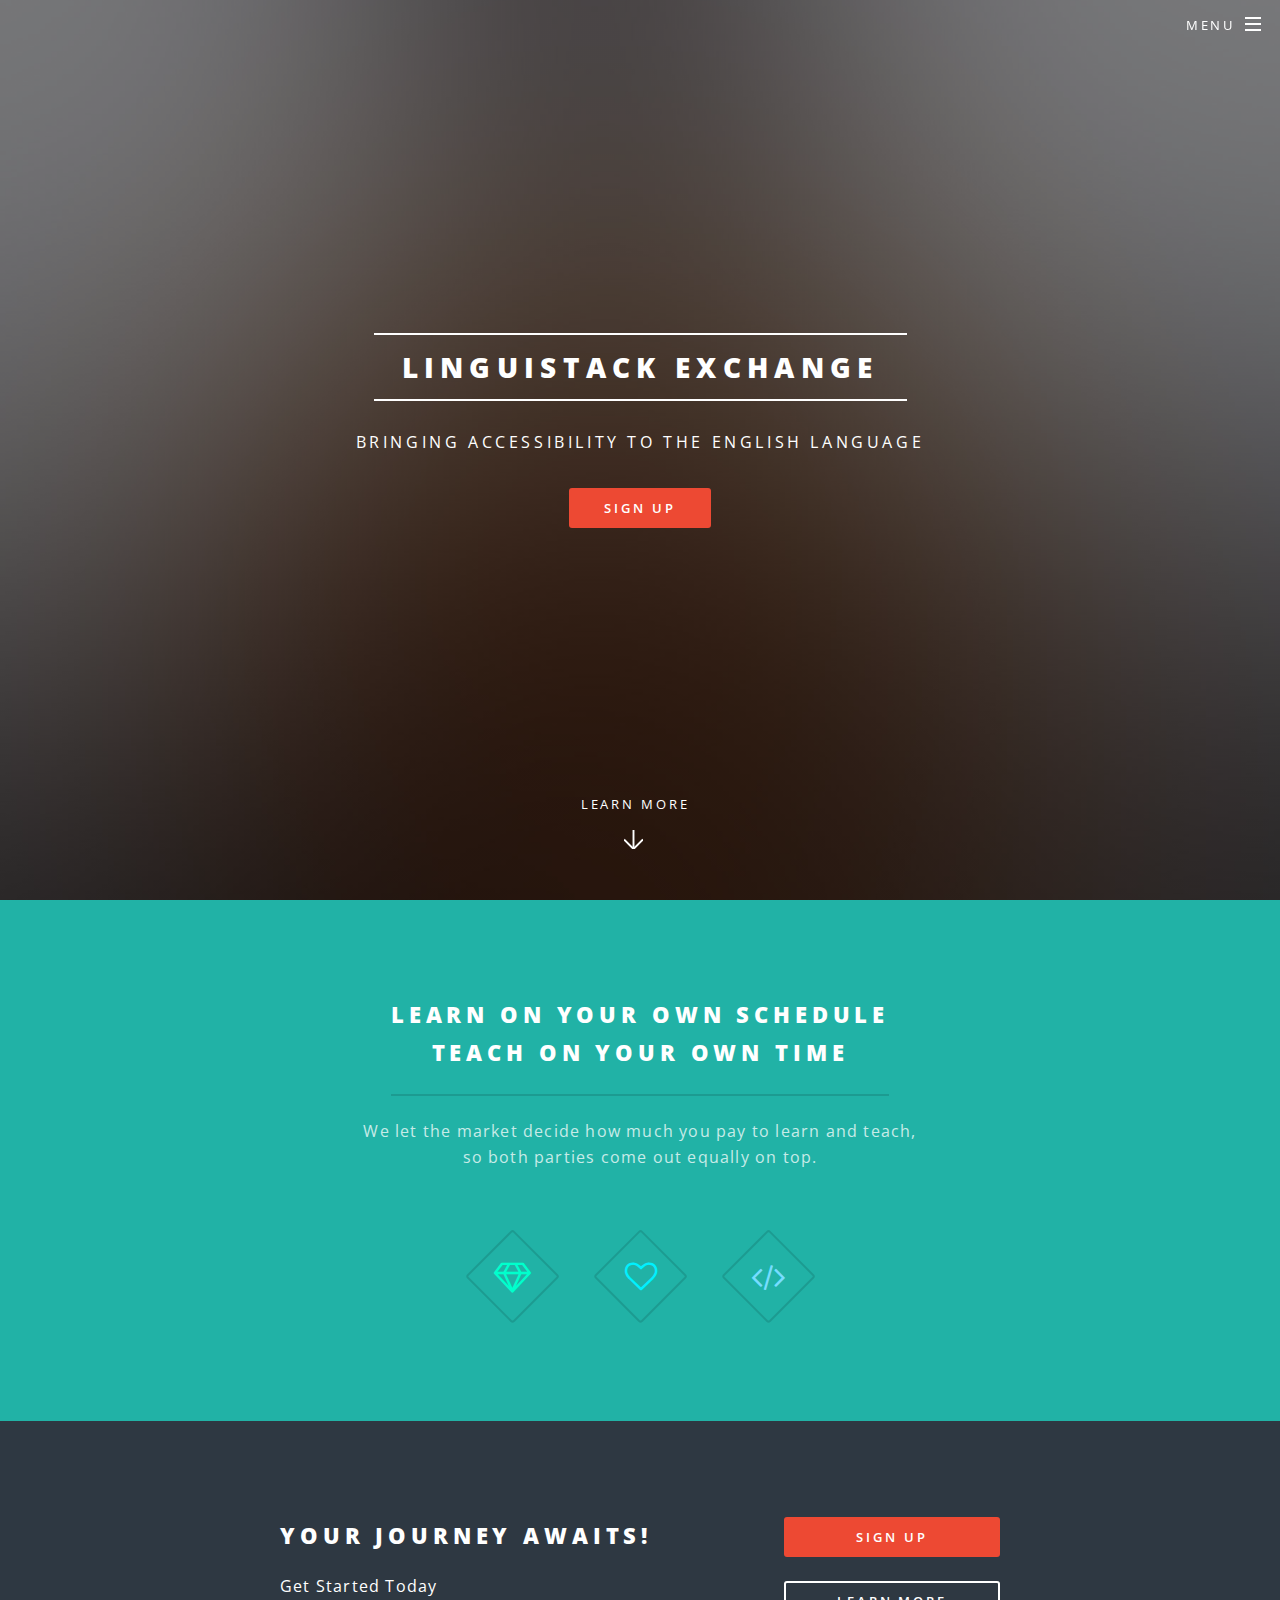
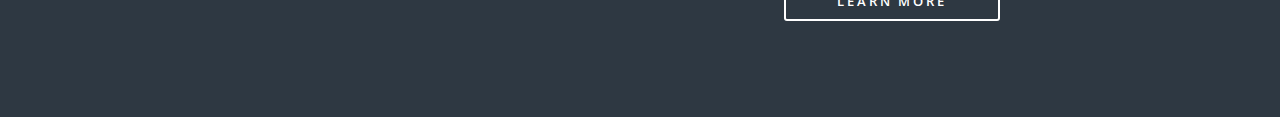
==== commit 4757ff81: "Add files via upload" ====
--- a/index.html
+++ b/index.html
@@ -13,6 +13,7 @@
 		<link rel="stylesheet" href="assets/css/main.css" />
 		<!--[if lte IE 8]><link rel="stylesheet" href="assets/css/ie8.css" /><![endif]-->
 		<!--[if lte IE 9]><link rel="stylesheet" href="assets/css/ie9.css" /><![endif]-->
+		<script type="text/javascript" src="index.js"></script>
 	</head>
 	<body class="landing">
 
@@ -30,7 +31,7 @@
 										<ul>
 											<li><a href="index.html">Home</a></li>
 											<li><a href="generic.html">About Us</a></li>
-											<li><a href="#">Sign Up</a></li>
+											<li><a href="signup.php">Sign Up</a></li>
 											<li><a href="#">Log In</a></li>
 										</ul>
 									</div>
@@ -45,7 +46,7 @@
 							<h2>LinguiStack Exchange</h2>
 							<p>Bringing Accessibility to the English Language</p>
 							<ul class="actions">
-								<li><a href="#" class="button special">Sign Up</a></li>
+								<li><a href="signup.php" class="button special">Sign Up</a></li>
 							</ul>
 						</div>
 						<a href="generic.html" class="more scrolly">Learn More</a>
@@ -57,12 +58,12 @@
 							<header class="major">
 								<h2>Learn On Your Own Schedule <br />
 								Teach On Your Own Time</h2>
-								<p>Experience the Difference!</p>
+								<p id="p_diamond">We let the market decide how much you pay to learn and teach, <br>so both parties come out equally on top.</p>
 							</header>
 							<ul class="icons major">
-								<li><span class="icon fa-diamond major style1"><span class="label">Learn On Your Own Time</span></span></li>
-								<li><span class="icon fa-heart-o major style2"><span class="label">Teach On Your Own Time</span></span></li>
-								<li><span class="icon fa-code major style3"><span class="label">Name Your Price</span></span></li>
+								<li><span class="icon fa-diamond major style1" id="diamond_one"><span class="label">Learn On Your Own Time</span></span></li>
+								<li><span class="icon fa-heart-o major style2" id="diamond_two"><span class="label">Teach On Your Own Time</span></span></li>
+								<li><span class="icon fa-code major style3" id="diamond_three"><span class="label">Name Your Price</span></span></li>
 							</ul>
 						</div>
 					</section>
@@ -137,17 +138,12 @@
 								<p>Get Started Today</p>
 							</header>
 							<ul class="actions vertical">
-								<li><a href="#" class="button fit special">Sign Up</a></li>
+								<li><a href="signup.php" class="button fit special">Sign Up</a></li>
 								<li><a href="generic.html" class="button fit">Learn More</a></li>
 							</ul>
 						</div>
 					</section>
 
-				<!-- Footer -->
-					<footer id="footer">
-						<ul class="icons">
-						</ul>
-					</footer>
 
 			</div>
 
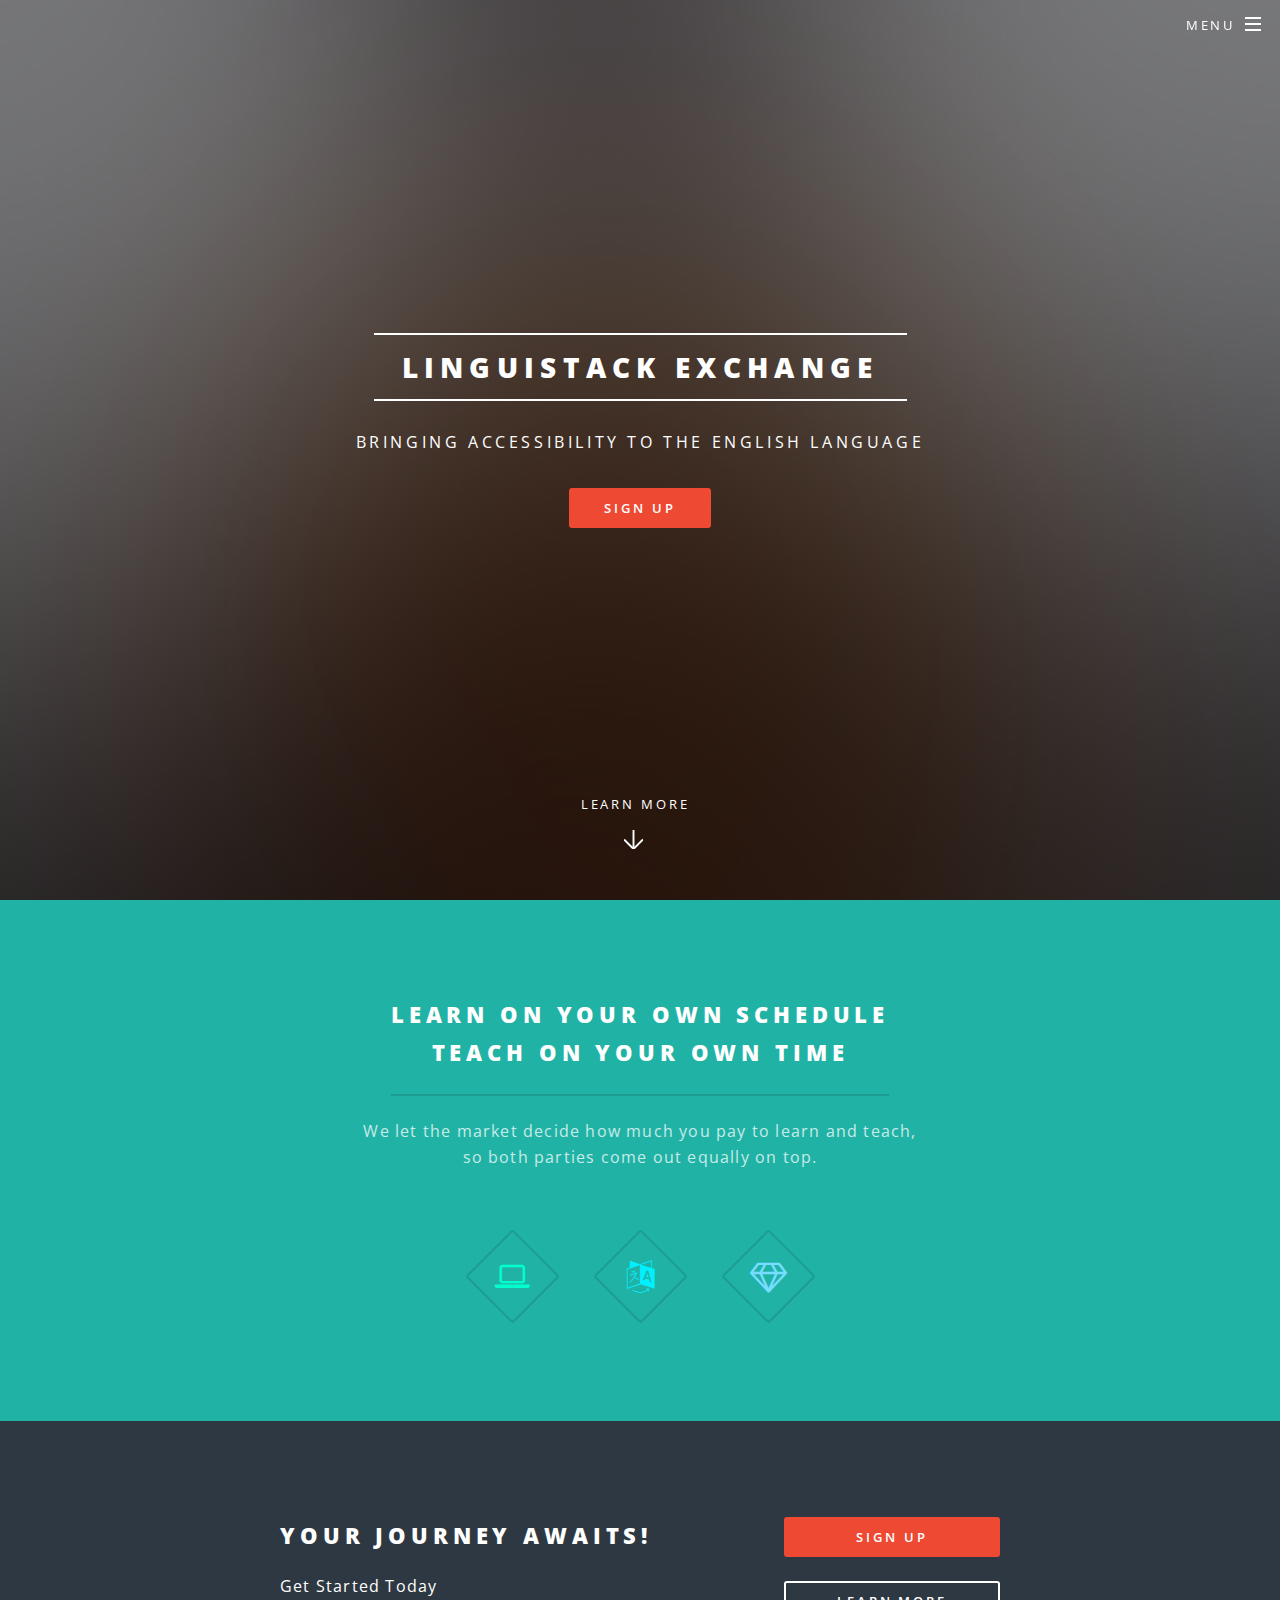
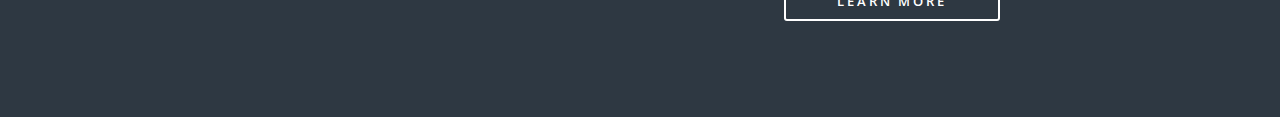
==== commit 039d30c9: "icon and php changes" ====
--- a/index.html
+++ b/index.html
@@ -61,9 +61,9 @@
 								<p id="p_diamond">We let the market decide how much you pay to learn and teach, <br>so both parties come out equally on top.</p>
 							</header>
 							<ul class="icons major">
-								<li><span class="icon fa-diamond major style1" id="diamond_one"><span class="label">Learn On Your Own Time</span></span></li>
-								<li><span class="icon fa-heart-o major style2" id="diamond_two"><span class="label">Teach On Your Own Time</span></span></li>
-								<li><span class="icon fa-code major style3" id="diamond_three"><span class="label">Name Your Price</span></span></li>
+								<li><span class="icon fa-laptop major style1" id="diamond_one"><span class="label">Learn On Your Own Time</span></span></li>
+								<li><span class="icon fa-language major style2" id="diamond_two"><span class="label">Teach On Your Own Time</span></span></li>
+								<li><span class="icon fa-diamond major style3" id="diamond_three"><span class="label">Name Your Price</span></span></li>
 							</ul>
 						</div>
 					</section>
